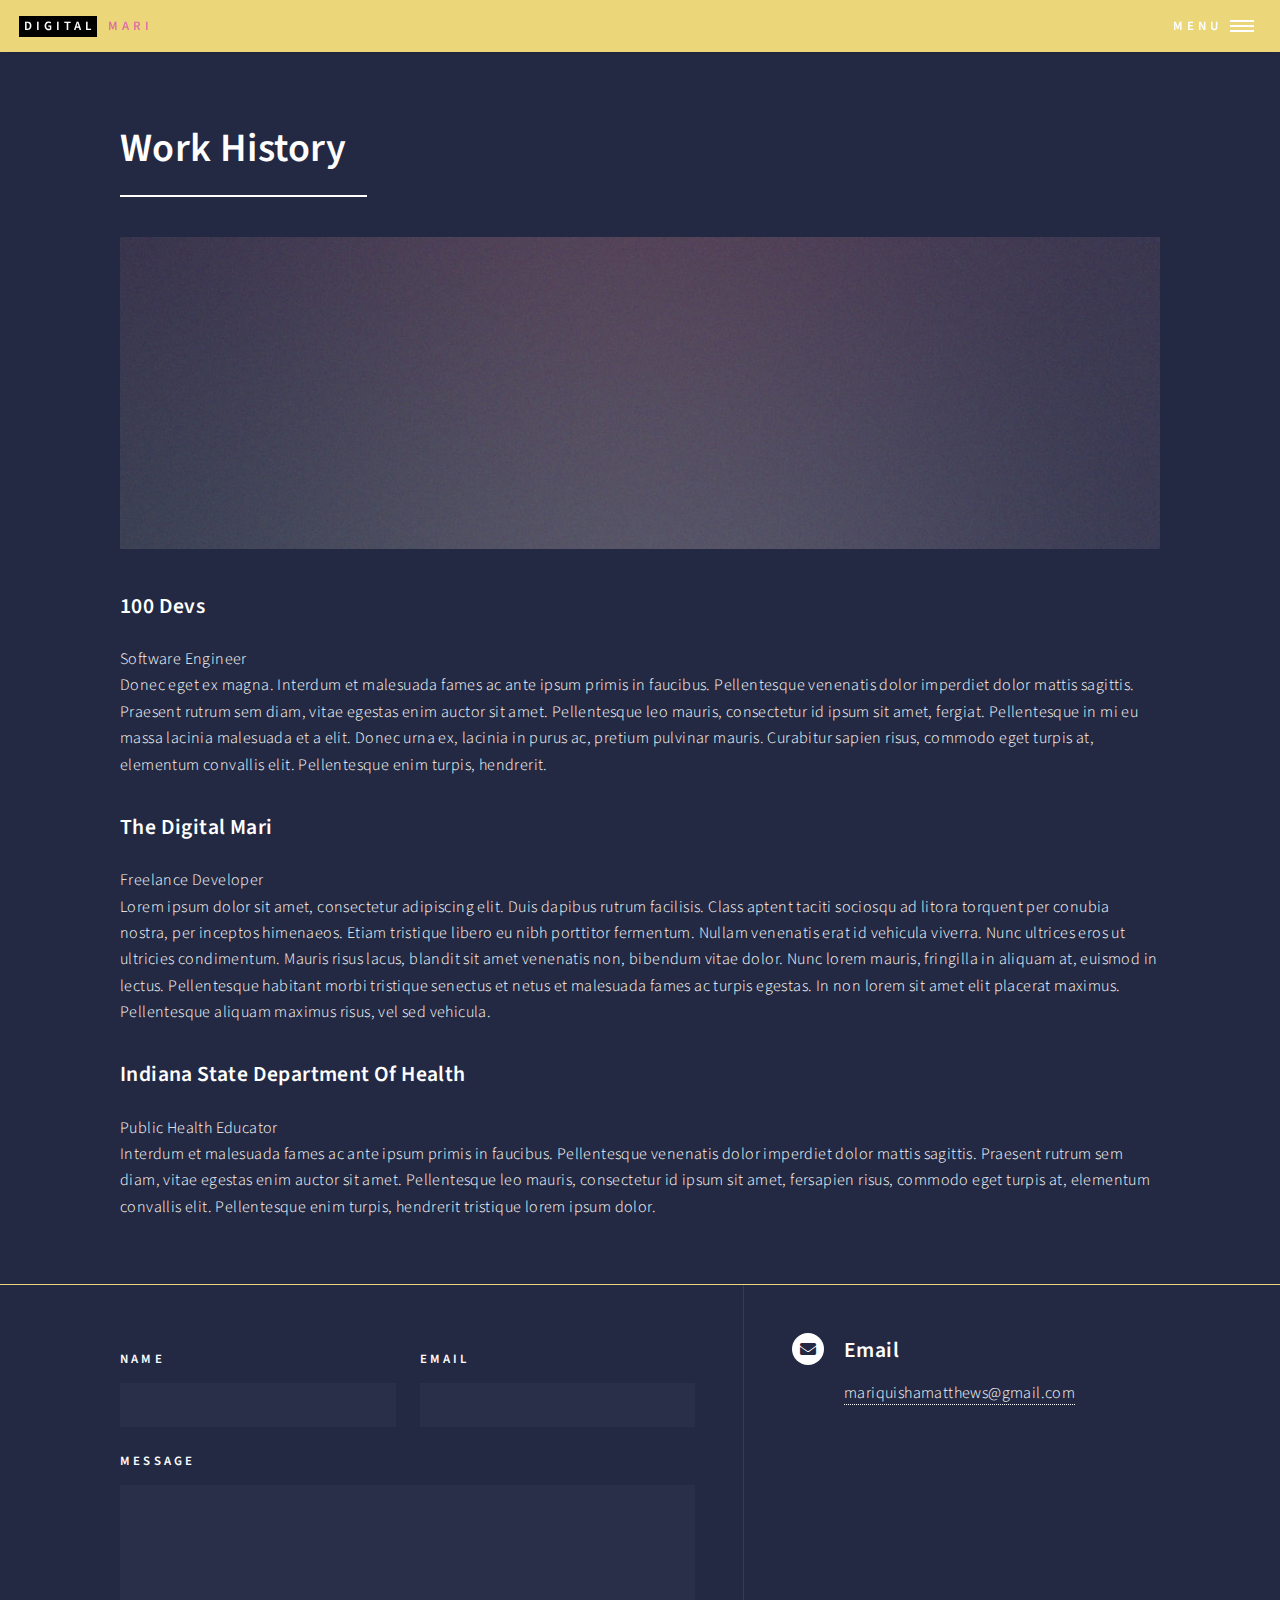
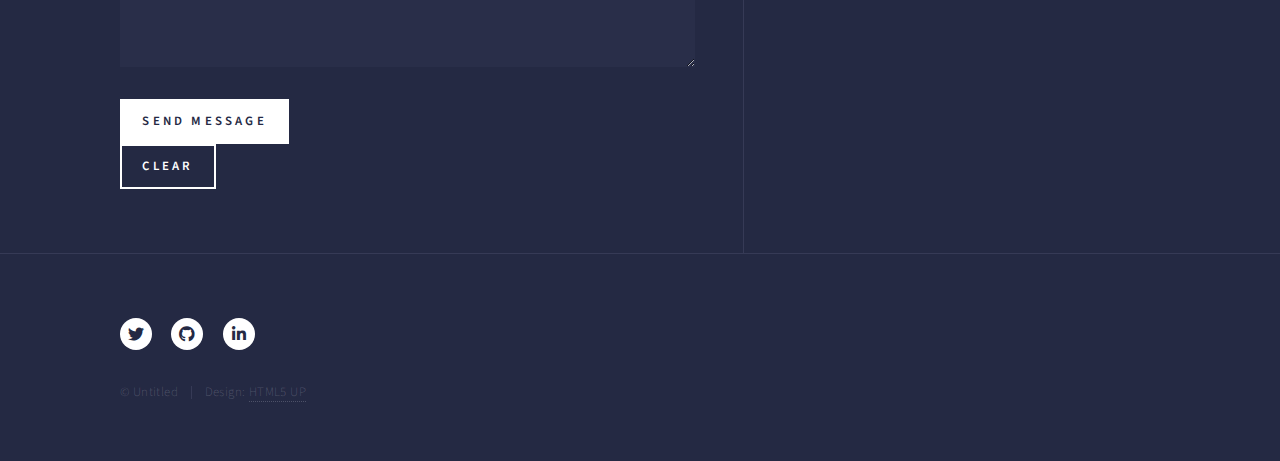
==== generic.html @ dbc8e9da "Initial commit" ====
<!DOCTYPE HTML>
<!--
	Forty by HTML5 UP
	html5up.net | @ajlkn
	Free for personal and commercial use under the CCA 3.0 license (html5up.net/license)
-->
<html>
	<head>
		<title>The Digital Mari</title>
		<meta charset="utf-8" />
		<meta name="viewport" content="width=device-width, initial-scale=1, user-scalable=no" />
		<link rel="stylesheet" href="assets/css/main.css" />
		<noscript><link rel="stylesheet" href="assets/css/noscript.css" /></noscript>
	</head>
	<body class="is-preload">

		<!-- Wrapper -->
			<div id="wrapper">

				<!-- Header -->
					<header id="header">
						<a href="index.html" class="logo"><strong>Digital</strong> <span>Mari</span></a>
						<nav>
							<a href="#menu">Menu</a>
						</nav>
					</header>

				<!-- Menu -->
					<nav id="menu">
						<ul class="links">
							<li><a href="index.html">Home</a></li>
							<li><a href="landing.html">Recent Projects</a></li>
							<li><a href="generic.html">Work History</a></li>
						</ul>
						<ul class="actions stacked">
							<li><a href="#contact" class="button primary fit">Contact Me </a></li>
						</ul>
					</nav>

				<!-- Main -->
					<div id="main" class="alt">

						<!-- One -->
							<section id="one">
								<div class="inner">
									<header class="major">
										<h1>Work History</h1>
									</header>
									<span class="image main"><img src="images/pic11.jpg" alt="" /></span>
									<h3>100 Devs</h3>
									<span>Software Engineer</span>
									<p>Donec eget ex magna. Interdum et malesuada fames ac ante ipsum primis in faucibus. Pellentesque venenatis dolor imperdiet dolor mattis sagittis. Praesent rutrum sem diam, vitae egestas enim auctor sit amet. Pellentesque leo mauris, consectetur id ipsum sit amet, fergiat. Pellentesque in mi eu massa lacinia malesuada et a elit. Donec urna ex, lacinia in purus ac, pretium pulvinar mauris. Curabitur sapien risus, commodo eget turpis at, elementum convallis elit. Pellentesque enim turpis, hendrerit.</p>
									<h3>The Digital Mari</h3>
									<span>Freelance Developer</span>
									<p>Lorem ipsum dolor sit amet, consectetur adipiscing elit. Duis dapibus rutrum facilisis. Class aptent taciti sociosqu ad litora torquent per conubia nostra, per inceptos himenaeos. Etiam tristique libero eu nibh porttitor fermentum. Nullam venenatis erat id vehicula viverra. Nunc ultrices eros ut ultricies condimentum. Mauris risus lacus, blandit sit amet venenatis non, bibendum vitae dolor. Nunc lorem mauris, fringilla in aliquam at, euismod in lectus. Pellentesque habitant morbi tristique senectus et netus et malesuada fames ac turpis egestas. In non lorem sit amet elit placerat maximus. Pellentesque aliquam maximus risus, vel sed vehicula.</p>
									<h3>Indiana State Department Of Health</h3>
									<span>Public Health Educator</span>
									<p>Interdum et malesuada fames ac ante ipsum primis in faucibus. Pellentesque venenatis dolor imperdiet dolor mattis sagittis. Praesent rutrum sem diam, vitae egestas enim auctor sit amet. Pellentesque leo mauris, consectetur id ipsum sit amet, fersapien risus, commodo eget turpis at, elementum convallis elit. Pellentesque enim turpis, hendrerit tristique lorem ipsum dolor.</p>
								</div>
							</section>

					</div>

				<!-- Contact -->
					<section id="contact">
						<div class="inner">
							<section>
								<form method="post" action="#">
									<div class="fields">
										<div class="field half">
											<label for="name">Name</label>
											<input type="text" name="name" id="name" />
										</div>
										<div class="field half">
											<label for="email">Email</label>
											<input type="text" name="email" id="email" />
										</div>
										<div class="field">
											<label for="message">Message</label>
											<textarea name="message" id="message" rows="6"></textarea>
										</div>
									</div>
									<ul class="actions">
										<li><input type="submit" value="Send Message" class="primary" /></li>
										<li><input type="reset" value="Clear" /></li>
									</ul>
								</form>
							</section>
							<section class="split">
								<section>
									<div class="contact-method">
										<span class="icon solid alt fa-envelope"></span>
										<h3>Email</h3>
										<a href="#">mariquishamatthews@gmail.com</a>
									</div>
								</section>
							</section>
						</div>
					</section>

				<!-- Footer -->
					<footer id="footer">
						<div class="inner">
							<ul class="icons">
								<li><a href="#" class="icon brands alt fa-twitter"><span class="label">Twitter</span></a></li>
								<li><a href="#" class="icon brands alt fa-github"><span class="label">GitHub</span></a></li>
								<li><a href="#" class="icon brands alt fa-linkedin-in"><span class="label">LinkedIn</span></a></li>
							</ul>
							<ul class="copyright">
								<li>&copy; Untitled</li><li>Design: <a href="https://html5up.net">HTML5 UP</a></li>
							</ul>
						</div>
					</footer>

			</div>

		<!-- Scripts -->
			<script src="assets/js/jquery.min.js"></script>
			<script src="assets/js/jquery.scrolly.min.js"></script>
			<script src="assets/js/jquery.scrollex.min.js"></script>
			<script src="assets/js/browser.min.js"></script>
			<script src="assets/js/breakpoints.min.js"></script>
			<script src="assets/js/util.js"></script>
			<script src="assets/js/main.js"></script>

	</body>
</html>
---- assets/css/main.css ----
@import url(fontawesome-all.min.css);
@import url("https://fonts.googleapis.com/css?family=Source+Sans+Pro:300,300italic,600,600italic");

/*
	Forty by HTML5 UP
	html5up.net | @ajlkn
	Free for personal and commercial use under the CCA 3.0 license (html5up.net/license)
*/

html, body, div, span, applet, object,
iframe, h1, h2, h3, h4, h5, h6, p, blockquote,
pre, a, abbr, acronym, address, big, cite,
code, del, dfn, em, img, ins, kbd, q, s, samp,
small, strike, strong, sub, sup, tt, var, b,
u, i, center, dl, dt, dd, ol, ul, li, fieldset,
form, label, legend, table, caption, tbody,
tfoot, thead, tr, th, td, article, aside,
canvas, details, embed, figure, figcaption,
footer, header, hgroup, menu, nav, output, ruby,
section, summary, time, mark, audio, video {
	margin: 0;
	padding: 0;
	border: 0;
	font-size: 100%;
	font: inherit;
	vertical-align: baseline;}

article, aside, details, figcaption, figure,
footer, header, hgroup, menu, nav, section {
	display: block;}

body {
	line-height: 1;
}

ol, ul, li {
	list-style: none;
}

blockquote, q {
	quotes: none;
}

	blockquote:before, blockquote:after, q:before, q:after {
		content: '';
		content: none;
	}

table {
	border-collapse: collapse;
	border-spacing: 0;
}

body {
	-webkit-text-size-adjust: none;
}

mark {
	background-color: transparent;
	color: inherit;
}

input::-moz-focus-inner {
	border: 0;
	padding: 0;
}

input, select, textarea {
	-moz-appearance: none;
	-webkit-appearance: none;
	-ms-appearance: none;
	appearance: none;
}

/* Basic */

	@-ms-viewport {
		width: device-width;
	}

	body {
		-ms-overflow-style: scrollbar;
	}

	@media screen and (max-width: 480px) {

		html, body {
			min-width: 320px;
		}

	}

	html {
		box-sizing: border-box;
	}

	*, *:before, *:after {
		box-sizing: inherit;
	}

	body {
		background: #242943;
	}

		body.is-preload *, body.is-preload *:before, body.is-preload *:after {
			-moz-animation: none !important;
			-webkit-animation: none !important;
			-ms-animation: none !important;
			animation: none !important;
			-moz-transition: none !important;
			-webkit-transition: none !important;
			-ms-transition: none !important;
			transition: none !important;
		}

/* Type */

	body, input, select, textarea {
		color: #ffffff;
		font-family: "Source Sans Pro", Helvetica, sans-serif;
		font-size: 17pt;
		font-weight: 300;
		letter-spacing: 0.025em;
		line-height: 1.65;
	}

		@media screen and (max-width: 1680px) {

			body, input, select, textarea {
				font-size: 14pt;
			}

		}

		@media screen and (max-width: 1280px) {

			body, input, select, textarea {
				font-size: 12pt;
			}

		}

		@media screen and (max-width: 360px) {

			body, input, select, textarea {
				font-size: 11pt;
			}

		}

	a {
		-moz-transition: color 0.2s ease-in-out, border-bottom-color 0.2s ease-in-out;
		-webkit-transition: color 0.2s ease-in-out, border-bottom-color 0.2s ease-in-out;
		-ms-transition: color 0.2s ease-in-out, border-bottom-color 0.2s ease-in-out;
		transition: color 0.2s ease-in-out, border-bottom-color 0.2s ease-in-out;
		border-bottom: dotted 1px;
		color: inherit;
		text-decoration: none;
	}

		a:hover {
			border-bottom-color: transparent;
			color: #df6fa3 !important;
		}

		a:active {
			color: #53e3fb !important;
		}

	strong, b {
		color: #ffffff;
		font-weight: 600;
	}

	em, i {
		font-style: italic;
	}

	p {
		margin: 0 0 2em 0;
	}

	h1, h2, h3, h4, h5, h6 {
		color: #ffffff;
		font-weight: 600;
		line-height: 1.65;
		margin: 0 0 1em 0;
	}

		h1 a, h2 a, h3 a, h4 a, h5 a, h6 a {
			color: inherit;
			border-bottom: 0;
		}

	h1 {
		font-size: 2.5em;
	}

	h2 {
		font-size: 1.75em;
	}

	h3 {
		font-size: 1.35em;
	}

	h4 {
		font-size: 1.1em;
	}

	h5 {
		font-size: 0.9em;
	}

	h6 {
		font-size: 0.7em;
	}

	@media screen and (max-width: 736px) {

		h1 {
			font-size: 2em;
		}

		h2 {
			font-size: 1.5em;
		}

		h3 {
			font-size: 1.25em;
		}

	}

	sub {
		font-size: 0.8em;
		position: relative;
		top: 0.5em;
	}

	sup {
		font-size: 0.8em;
		position: relative;
		top: -0.5em;
	}

	blockquote {
		border-left: solid 4px rgba(212, 212, 255, 0.1);
		font-style: italic;
		margin: 0 0 2em 0;
		padding: 0.5em 0 0.5em 2em;
	}

	code {
		background: rgba(212, 212, 255, 0.035);
		font-family: "Courier New", monospace;
		font-size: 0.9em;
		margin: 0 0.25em;
		padding: 0.25em 0.65em;
	}

	pre {
		-webkit-overflow-scrolling: touch;
		font-family: "Courier New", monospace;
		font-size: 0.9em;
		margin: 0 0 2em 0;
	}

		pre code {
			display: block;
			line-height: 1.75;
			padding: 1em 1.5em;
			overflow-x: auto;
		}

	hr {
		border: 0;
		border-bottom: solid 1px rgba(212, 212, 255, 0.1);
		margin: 2em 0;
	}

		hr.major {
			margin: 3em 0;
		}

	.align-left {
		text-align: left;
	}

	.align-center {
		text-align: center;
	}

	.align-right {
		text-align: right;
	}

/* Row */

	.row {
		display: flex;
		flex-wrap: wrap;
		box-sizing: border-box;
		align-items: stretch;
	}

		.row > * {
			box-sizing: border-box;
		}

		.row.gtr-uniform > * > :last-child {
			margin-bottom: 0;
		}

		.row.aln-left {
			justify-content: flex-start;
		}

		.row.aln-center {
			justify-content: center;
		}

		.row.aln-right {
			justify-content: flex-end;
		}

		.row.aln-top {
			align-items: flex-start;
		}

		.row.aln-middle {
			align-items: center;
		}

		.row.aln-bottom {
			align-items: flex-end;
		}

		.row > .imp {
			order: -1;
		}

		.row > .col-1 {
			width: 8.33333%;
		}

		.row > .off-1 {
			margin-left: 8.33333%;
		}

		.row > .col-2 {
			width: 16.66667%;
		}

		.row > .off-2 {
			margin-left: 16.66667%;
		}

		.row > .col-3 {
			width: 25%;
		}

		.row > .off-3 {
			margin-left: 25%;
		}

		.row > .col-4 {
			width: 33.33333%;
		}

		.row > .off-4 {
			margin-left: 33.33333%;
		}

		.row > .col-5 {
			width: 41.66667%;
		}

		.row > .off-5 {
			margin-left: 41.66667%;
		}

		.row > .col-6 {
			width: 50%;
		}

		.row > .off-6 {
			margin-left: 50%;
		}

		.row > .col-7 {
			width: 58.33333%;
		}

		.row > .off-7 {
			margin-left: 58.33333%;
		}

		.row > .col-8 {
			width: 66.66667%;
		}

		.row > .off-8 {
			margin-left: 66.66667%;
		}

		.row > .col-9 {
			width: 75%;
		}

		.row > .off-9 {
			margin-left: 75%;
		}

		.row > .col-10 {
			width: 83.33333%;
		}

		.row > .off-10 {
			margin-left: 83.33333%;
		}

		.row > .col-11 {
			width: 91.66667%;
		}

		.row > .off-11 {
			margin-left: 91.66667%;
		}

		.row > .col-12 {
			width: 100%;
		}

		.row > .off-12 {
			margin-left: 100%;
		}

		.row.gtr-0 {
			margin-top: 0;
			margin-left: 0em;
		}

			.row.gtr-0 > * {
				padding: 0 0 0 0em;
			}

			.row.gtr-0.gtr-uniform {
				margin-top: 0em;
			}

				.row.gtr-0.gtr-uniform > * {
					padding-top: 0em;
				}

		.row.gtr-25 {
			margin-top: 0;
			margin-left: -0.5em;
		}

			.row.gtr-25 > * {
				padding: 0 0 0 0.5em;
			}

			.row.gtr-25.gtr-uniform {
				margin-top: -0.5em;
			}

				.row.gtr-25.gtr-uniform > * {
					padding-top: 0.5em;
				}

		.row.gtr-50 {
			margin-top: 0;
			margin-left: -1em;
		}

			.row.gtr-50 > * {
				padding: 0 0 0 1em;
			}

			.row.gtr-50.gtr-uniform {
				margin-top: -1em;
			}

				.row.gtr-50.gtr-uniform > * {
					padding-top: 1em;
				}

		.row {
			margin-top: 0;
			margin-left: -2em;
		}

			.row > * {
				padding: 0 0 0 2em;
			}

			.row.gtr-uniform {
				margin-top: -2em;
			}

				.row.gtr-uniform > * {
					padding-top: 2em;
				}

		.row.gtr-150 {
			margin-top: 0;
			margin-left: -3em;
		}

			.row.gtr-150 > * {
				padding: 0 0 0 3em;
			}

			.row.gtr-150.gtr-uniform {
				margin-top: -3em;
			}

				.row.gtr-150.gtr-uniform > * {
					padding-top: 3em;
				}

		.row.gtr-200 {
			margin-top: 0;
			margin-left: -4em;
		}

			.row.gtr-200 > * {
				padding: 0 0 0 4em;
			}

			.row.gtr-200.gtr-uniform {
				margin-top: -4em;
			}

				.row.gtr-200.gtr-uniform > * {
					padding-top: 4em;
				}

		@media screen and (max-width: 1680px) {

			.row {
				display: flex;
				flex-wrap: wrap;
				box-sizing: border-box;
				align-items: stretch;
			}

				.row > * {
					box-sizing: border-box;
				}

				.row.gtr-uniform > * > :last-child {
					margin-bottom: 0;
				}

				.row.aln-left {
					justify-content: flex-start;
				}

				.row.aln-center {
					justify-content: center;
				}

				.row.aln-right {
					justify-content: flex-end;
				}

				.row.aln-top {
					align-items: flex-start;
				}

				.row.aln-middle {
					align-items: center;
				}

				.row.aln-bottom {
					align-items: flex-end;
				}

				.row > .imp-xlarge {
					order: -1;
				}

				.row > .col-1-xlarge {
					width: 8.33333%;
				}

				.row > .off-1-xlarge {
					margin-left: 8.33333%;
				}

				.row > .col-2-xlarge {
					width: 16.66667%;
				}

				.row > .off-2-xlarge {
					margin-left: 16.66667%;
				}

				.row > .col-3-xlarge {
					width: 25%;
				}

				.row > .off-3-xlarge {
					margin-left: 25%;
				}

				.row > .col-4-xlarge {
					width: 33.33333%;
				}

				.row > .off-4-xlarge {
					margin-left: 33.33333%;
				}

				.row > .col-5-xlarge {
					width: 41.66667%;
				}

				.row > .off-5-xlarge {
					margin-left: 41.66667%;
				}

				.row > .col-6-xlarge {
					width: 50%;
				}

				.row > .off-6-xlarge {
					margin-left: 50%;
				}

				.row > .col-7-xlarge {
					width: 58.33333%;
				}

				.row > .off-7-xlarge {
					margin-left: 58.33333%;
				}

				.row > .col-8-xlarge {
					width: 66.66667%;
				}

				.row > .off-8-xlarge {
					margin-left: 66.66667%;
				}

				.row > .col-9-xlarge {
					width: 75%;
				}

				.row > .off-9-xlarge {
					margin-left: 75%;
				}

				.row > .col-10-xlarge {
					width: 83.33333%;
				}

				.row > .off-10-xlarge {
					margin-left: 83.33333%;
				}

				.row > .col-11-xlarge {
					width: 91.66667%;
				}

				.row > .off-11-xlarge {
					margin-left: 91.66667%;
				}

				.row > .col-12-xlarge {
					width: 100%;
				}

				.row > .off-12-xlarge {
					margin-left: 100%;
				}

				.row.gtr-0 {
					margin-top: 0;
					margin-left: 0em;
				}

					.row.gtr-0 > * {
						padding: 0 0 0 0em;
					}

					.row.gtr-0.gtr-uniform {
						margin-top: 0em;
					}

						.row.gtr-0.gtr-uniform > * {
							padding-top: 0em;
						}

				.row.gtr-25 {
					margin-top: 0;
					margin-left: -0.5em;
				}

					.row.gtr-25 > * {
						padding: 0 0 0 0.5em;
					}

					.row.gtr-25.gtr-uniform {
						margin-top: -0.5em;
					}

						.row.gtr-25.gtr-uniform > * {
							padding-top: 0.5em;
						}

				.row.gtr-50 {
					margin-top: 0;
					margin-left: -1em;
				}

					.row.gtr-50 > * {
						padding: 0 0 0 1em;
					}

					.row.gtr-50.gtr-uniform {
						margin-top: -1em;
					}

						.row.gtr-50.gtr-uniform > * {
							padding-top: 1em;
						}

				.row {
					margin-top: 0;
					margin-left: -2em;
				}

					.row > * {
						padding: 0 0 0 2em;
					}

					.row.gtr-uniform {
						margin-top: -2em;
					}

						.row.gtr-uniform > * {
							padding-top: 2em;
						}

				.row.gtr-150 {
					margin-top: 0;
					margin-left: -3em;
				}

					.row.gtr-150 > * {
						padding: 0 0 0 3em;
					}

					.row.gtr-150.gtr-uniform {
						margin-top: -3em;
					}

						.row.gtr-150.gtr-uniform > * {
							padding-top: 3em;
						}

				.row.gtr-200 {
					margin-top: 0;
					margin-left: -4em;
				}

					.row.gtr-200 > * {
						padding: 0 0 0 4em;
					}

					.row.gtr-200.gtr-uniform {
						margin-top: -4em;
					}

						.row.gtr-200.gtr-uniform > * {
							padding-top: 4em;
						}

		}

		@media screen and (max-width: 1280px) {

			.row {
				display: flex;
				flex-wrap: wrap;
				box-sizing: border-box;
				align-items: stretch;
			}

				.row > * {
					box-sizing: border-box;
				}

				.row.gtr-uniform > * > :last-child {
					margin-bottom: 0;
				}

				.row.aln-left {
					justify-content: flex-start;
				}

				.row.aln-center {
					justify-content: center;
				}

				.row.aln-right {
					justify-content: flex-end;
				}

				.row.aln-top {
					align-items: flex-start;
				}

				.row.aln-middle {
					align-items: center;
				}

				.row.aln-bottom {
					align-items: flex-end;
				}

				.row > .imp-large {
					order: -1;
				}

				.row > .col-1-large {
					width: 8.33333%;
				}

				.row > .off-1-large {
					margin-left: 8.33333%;
				}

				.row > .col-2-large {
					width: 16.66667%;
				}

				.row > .off-2-large {
					margin-left: 16.66667%;
				}

				.row > .col-3-large {
					width: 25%;
				}

				.row > .off-3-large {
					margin-left: 25%;
				}

				.row > .col-4-large {
					width: 33.33333%;
				}

				.row > .off-4-large {
					margin-left: 33.33333%;
				}

				.row > .col-5-large {
					width: 41.66667%;
				}

				.row > .off-5-large {
					margin-left: 41.66667%;
				}

				.row > .col-6-large {
					width: 50%;
				}

				.row > .off-6-large {
					margin-left: 50%;
				}

				.row > .col-7-large {
					width: 58.33333%;
				}

				.row > .off-7-large {
					margin-left: 58.33333%;
				}

				.row > .col-8-large {
					width: 66.66667%;
				}

				.row > .off-8-large {
					margin-left: 66.66667%;
				}

				.row > .col-9-large {
					width: 75%;
				}

				.row > .off-9-large {
					margin-left: 75%;
				}

				.row > .col-10-large {
					width: 83.33333%;
				}

				.row > .off-10-large {
					margin-left: 83.33333%;
				}

				.row > .col-11-large {
					width: 91.66667%;
				}

				.row > .off-11-large {
					margin-left: 91.66667%;
				}

				.row > .col-12-large {
					width: 100%;
				}

				.row > .off-12-large {
					margin-left: 100%;
				}

				.row.gtr-0 {
					margin-top: 0;
					margin-left: 0em;
				}

					.row.gtr-0 > * {
						padding: 0 0 0 0em;
					}

					.row.gtr-0.gtr-uniform {
						margin-top: 0em;
					}

						.row.gtr-0.gtr-uniform > * {
							padding-top: 0em;
						}

				.row.gtr-25 {
					margin-top: 0;
					margin-left: -0.375em;
				}

					.row.gtr-25 > * {
						padding: 0 0 0 0.375em;
					}

					.row.gtr-25.gtr-uniform {
						margin-top: -0.375em;
					}

						.row.gtr-25.gtr-uniform > * {
							padding-top: 0.375em;
						}

				.row.gtr-50 {
					margin-top: 0;
					margin-left: -0.75em;
				}

					.row.gtr-50 > * {
						padding: 0 0 0 0.75em;
					}

					.row.gtr-50.gtr-uniform {
						margin-top: -0.75em;
					}

						.row.gtr-50.gtr-uniform > * {
							padding-top: 0.75em;
						}

				.row {
					margin-top: 0;
					margin-left: -1.5em;
				}

					.row > * {
						padding: 0 0 0 1.5em;
					}

					.row.gtr-uniform {
						margin-top: -1.5em;
					}

						.row.gtr-uniform > * {
							padding-top: 1.5em;
						}

				.row.gtr-150 {
					margin-top: 0;
					margin-left: -2.25em;
				}

					.row.gtr-150 > * {
						padding: 0 0 0 2.25em;
					}

					.row.gtr-150.gtr-uniform {
						margin-top: -2.25em;
					}

						.row.gtr-150.gtr-uniform > * {
							padding-top: 2.25em;
						}

				.row.gtr-200 {
					margin-top: 0;
					margin-left: -3em;
				}

					.row.gtr-200 > * {
						padding: 0 0 0 3em;
					}

					.row.gtr-200.gtr-uniform {
						margin-top: -3em;
					}

						.row.gtr-200.gtr-uniform > * {
							padding-top: 3em;
						}

		}

		@media screen and (max-width: 980px) {

			.row {
				display: flex;
				flex-wrap: wrap;
				box-sizing: border-box;
				align-items: stretch;
			}

				.row > * {
					box-sizing: border-box;
				}

				.row.gtr-uniform > * > :last-child {
					margin-bottom: 0;
				}

				.row.aln-left {
					justify-content: flex-start;
				}

				.row.aln-center {
					justify-content: center;
				}

				.row.aln-right {
					justify-content: flex-end;
				}

				.row.aln-top {
					align-items: flex-start;
				}

				.row.aln-middle {
					align-items: center;
				}

				.row.aln-bottom {
					align-items: flex-end;
				}

				.row > .imp-medium {
					order: -1;
				}

				.row > .col-1-medium {
					width: 8.33333%;
				}

				.row > .off-1-medium {
					margin-left: 8.33333%;
				}

				.row > .col-2-medium {
					width: 16.66667%;
				}

				.row > .off-2-medium {
					margin-left: 16.66667%;
				}

				.row > .col-3-medium {
					width: 25%;
				}

				.row > .off-3-medium {
					margin-left: 25%;
				}

				.row > .col-4-medium {
					width: 33.33333%;
				}

				.row > .off-4-medium {
					margin-left: 33.33333%;
				}

				.row > .col-5-medium {
					width: 41.66667%;
				}

				.row > .off-5-medium {
					margin-left: 41.66667%;
				}

				.row > .col-6-medium {
					width: 50%;
				}

				.row > .off-6-medium {
					margin-left: 50%;
				}

				.row > .col-7-medium {
					width: 58.33333%;
				}

				.row > .off-7-medium {
					margin-left: 58.33333%;
				}

				.row > .col-8-medium {
					width: 66.66667%;
				}

				.row > .off-8-medium {
					margin-left: 66.66667%;
				}

				.row > .col-9-medium {
					width: 75%;
				}

				.row > .off-9-medium {
					margin-left: 75%;
				}

				.row > .col-10-medium {
					width: 83.33333%;
				}

				.row > .off-10-medium {
					margin-left: 83.33333%;
				}

				.row > .col-11-medium {
					width: 91.66667%;
				}

				.row > .off-11-medium {
					margin-left: 91.66667%;
				}

				.row > .col-12-medium {
					width: 100%;
				}

				.row > .off-12-medium {
					margin-left: 100%;
				}

				.row.gtr-0 {
					margin-top: 0;
					margin-left: 0em;
				}

					.row.gtr-0 > * {
						padding: 0 0 0 0em;
					}

					.row.gtr-0.gtr-uniform {
						margin-top: 0em;
					}

						.row.gtr-0.gtr-uniform > * {
							padding-top: 0em;
						}

				.row.gtr-25 {
					margin-top: 0;
					margin-left: -0.375em;
				}

					.row.gtr-25 > * {
						padding: 0 0 0 0.375em;
					}

					.row.gtr-25.gtr-uniform {
						margin-top: -0.375em;
					}

						.row.gtr-25.gtr-uniform > * {
							padding-top: 0.375em;
						}

				.row.gtr-50 {
					margin-top: 0;
					margin-left: -0.75em;
				}

					.row.gtr-50 > * {
						padding: 0 0 0 0.75em;
					}

					.row.gtr-50.gtr-uniform {
						margin-top: -0.75em;
					}

						.row.gtr-50.gtr-uniform > * {
							padding-top: 0.75em;
						}

				.row {
					margin-top: 0;
					margin-left: -1.5em;
				}

					.row > * {
						padding: 0 0 0 1.5em;
					}

					.row.gtr-uniform {
						margin-top: -1.5em;
					}

						.row.gtr-uniform > * {
							padding-top: 1.5em;
						}

				.row.gtr-150 {
					margin-top: 0;
					margin-left: -2.25em;
				}

					.row.gtr-150 > * {
						padding: 0 0 0 2.25em;
					}

					.row.gtr-150.gtr-uniform {
						margin-top: -2.25em;
					}

						.row.gtr-150.gtr-uniform > * {
							padding-top: 2.25em;
						}

				.row.gtr-200 {
					margin-top: 0;
					margin-left: -3em;
				}

					.row.gtr-200 > * {
						padding: 0 0 0 3em;
					}

					.row.gtr-200.gtr-uniform {
						margin-top: -3em;
					}

						.row.gtr-200.gtr-uniform > * {
							padding-top: 3em;
						}

		}

		@media screen and (max-width: 736px) {

			.row {
				display: flex;
				flex-wrap: wrap;
				box-sizing: border-box;
				align-items: stretch;
			}

				.row > * {
					box-sizing: border-box;
				}

				.row.gtr-uniform > * > :last-child {
					margin-bottom: 0;
				}

				.row.aln-left {
					justify-content: flex-start;
				}

				.row.aln-center {
					justify-content: center;
				}

				.row.aln-right {
					justify-content: flex-end;
				}

				.row.aln-top {
					align-items: flex-start;
				}

				.row.aln-middle {
					align-items: center;
				}

				.row.aln-bottom {
					align-items: flex-end;
				}

				.row > .imp-small {
					order: -1;
				}

				.row > .col-1-small {
					width: 8.33333%;
				}

				.row > .off-1-small {
					margin-left: 8.33333%;
				}

				.row > .col-2-small {
					width: 16.66667%;
				}

				.row > .off-2-small {
					margin-left: 16.66667%;
				}

				.row > .col-3-small {
					width: 25%;
				}

				.row > .off-3-small {
					margin-left: 25%;
				}

				.row > .col-4-small {
					width: 33.33333%;
				}

				.row > .off-4-small {
					margin-left: 33.33333%;
				}

				.row > .col-5-small {
					width: 41.66667%;
				}

				.row > .off-5-small {
					margin-left: 41.66667%;
				}

				.row > .col-6-small {
					width: 50%;
				}

				.row > .off-6-small {
					margin-left: 50%;
				}

				.row > .col-7-small {
					width: 58.33333%;
				}

				.row > .off-7-small {
					margin-left: 58.33333%;
				}

				.row > .col-8-small {
					width: 66.66667%;
				}

				.row > .off-8-small {
					margin-left: 66.66667%;
				}

				.row > .col-9-small {
					width: 75%;
				}

				.row > .off-9-small {
					margin-left: 75%;
				}

				.row > .col-10-small {
					width: 83.33333%;
				}

				.row > .off-10-small {
					margin-left: 83.33333%;
				}

				.row > .col-11-small {
					width: 91.66667%;
				}

				.row > .off-11-small {
					margin-left: 91.66667%;
				}

				.row > .col-12-small {
					width: 100%;
				}

				.row > .off-12-small {
					margin-left: 100%;
				}

				.row.gtr-0 {
					margin-top: 0;
					margin-left: 0em;
				}

					.row.gtr-0 > * {
						padding: 0 0 0 0em;
					}

					.row.gtr-0.gtr-uniform {
						margin-top: 0em;
					}

						.row.gtr-0.gtr-uniform > * {
							padding-top: 0em;
						}

				.row.gtr-25 {
					margin-top: 0;
					margin-left: -0.3125em;
				}

					.row.gtr-25 > * {
						padding: 0 0 0 0.3125em;
					}

					.row.gtr-25.gtr-uniform {
						margin-top: -0.3125em;
					}

						.row.gtr-25.gtr-uniform > * {
							padding-top: 0.3125em;
						}

				.row.gtr-50 {
					margin-top: 0;
					margin-left: -0.625em;
				}

					.row.gtr-50 > * {
						padding: 0 0 0 0.625em;
					}

					.row.gtr-50.gtr-uniform {
						margin-top: -0.625em;
					}

						.row.gtr-50.gtr-uniform > * {
							padding-top: 0.625em;
						}

				.row {
					margin-top: 0;
					margin-left: -1.25em;
				}

					.row > * {
						padding: 0 0 0 1.25em;
					}

					.row.gtr-uniform {
						margin-top: -1.25em;
					}

						.row.gtr-uniform > * {
							padding-top: 1.25em;
						}

				.row.gtr-150 {
					margin-top: 0;
					margin-left: -1.875em;
				}

					.row.gtr-150 > * {
						padding: 0 0 0 1.875em;
					}

					.row.gtr-150.gtr-uniform {
						margin-top: -1.875em;
					}

						.row.gtr-150.gtr-uniform > * {
							padding-top: 1.875em;
						}

				.row.gtr-200 {
					margin-top: 0;
					margin-left: -2.5em;
				}

					.row.gtr-200 > * {
						padding: 0 0 0 2.5em;
					}

					.row.gtr-200.gtr-uniform {
						margin-top: -2.5em;
					}

						.row.gtr-200.gtr-uniform > * {
							padding-top: 2.5em;
						}

		}

		@media screen and (max-width: 480px) {

			.row {
				display: flex;
				flex-wrap: wrap;
				box-sizing: border-box;
				align-items: stretch;
			}

				.row > * {
					box-sizing: border-box;
				}

				.row.gtr-uniform > * > :last-child {
					margin-bottom: 0;
				}

				.row.aln-left {
					justify-content: flex-start;
				}

				.row.aln-center {
					justify-content: center;
				}

				.row.aln-right {
					justify-content: flex-end;
				}

				.row.aln-top {
					align-items: flex-start;
				}

				.row.aln-middle {
					align-items: center;
				}

				.row.aln-bottom {
					align-items: flex-end;
				}

				.row > .imp-xsmall {
					order: -1;
				}

				.row > .col-1-xsmall {
					width: 8.33333%;
				}

				.row > .off-1-xsmall {
					margin-left: 8.33333%;
				}

				.row > .col-2-xsmall {
					width: 16.66667%;
				}

				.row > .off-2-xsmall {
					margin-left: 16.66667%;
				}

				.row > .col-3-xsmall {
					width: 25%;
				}

				.row > .off-3-xsmall {
					margin-left: 25%;
				}

				.row > .col-4-xsmall {
					width: 33.33333%;
				}

				.row > .off-4-xsmall {
					margin-left: 33.33333%;
				}

				.row > .col-5-xsmall {
					width: 41.66667%;
				}

				.row > .off-5-xsmall {
					margin-left: 41.66667%;
				}

				.row > .col-6-xsmall {
					width: 50%;
				}

				.row > .off-6-xsmall {
					margin-left: 50%;
				}

				.row > .col-7-xsmall {
					width: 58.33333%;
				}

				.row > .off-7-xsmall {
					margin-left: 58.33333%;
				}

				.row > .col-8-xsmall {
					width: 66.66667%;
				}

				.row > .off-8-xsmall {
					margin-left: 66.66667%;
				}

				.row > .col-9-xsmall {
					width: 75%;
				}

				.row > .off-9-xsmall {
					margin-left: 75%;
				}

				.row > .col-10-xsmall {
					width: 83.33333%;
				}

				.row > .off-10-xsmall {
					margin-left: 83.33333%;
				}

				.row > .col-11-xsmall {
					width: 91.66667%;
				}

				.row > .off-11-xsmall {
					margin-left: 91.66667%;
				}

				.row > .col-12-xsmall {
					width: 100%;
				}

				.row > .off-12-xsmall {
					margin-left: 100%;
				}

				.row.gtr-0 {
					margin-top: 0;
					margin-left: 0em;
				}

					.row.gtr-0 > * {
						padding: 0 0 0 0em;
					}

					.row.gtr-0.gtr-uniform {
						margin-top: 0em;
					}

						.row.gtr-0.gtr-uniform > * {
							padding-top: 0em;
						}

				.row.gtr-25 {
					margin-top: 0;
					margin-left: -0.3125em;
				}

					.row.gtr-25 > * {
						padding: 0 0 0 0.3125em;
					}

					.row.gtr-25.gtr-uniform {
						margin-top: -0.3125em;
					}

						.row.gtr-25.gtr-uniform > * {
							padding-top: 0.3125em;
						}

				.row.gtr-50 {
					margin-top: 0;
					margin-left: -0.625em;
				}

					.row.gtr-50 > * {
						padding: 0 0 0 0.625em;
					}

					.row.gtr-50.gtr-uniform {
						margin-top: -0.625em;
					}

						.row.gtr-50.gtr-uniform > * {
							padding-top: 0.625em;
						}

				.row {
					margin-top: 0;
					margin-left: -1.25em;
				}

					.row > * {
						padding: 0 0 0 1.25em;
					}

					.row.gtr-uniform {
						margin-top: -1.25em;
					}

						.row.gtr-uniform > * {
							padding-top: 1.25em;
						}

				.row.gtr-150 {
					margin-top: 0;
					margin-left: -1.875em;
				}

					.row.gtr-150 > * {
						padding: 0 0 0 1.875em;
					}

					.row.gtr-150.gtr-uniform {
						margin-top: -1.875em;
					}

						.row.gtr-150.gtr-uniform > * {
							padding-top: 1.875em;
						}

				.row.gtr-200 {
					margin-top: 0;
					margin-left: -2.5em;
				}

					.row.gtr-200 > * {
						padding: 0 0 0 2.5em;
					}

					.row.gtr-200.gtr-uniform {
						margin-top: -2.5em;
					}

						.row.gtr-200.gtr-uniform > * {
							padding-top: 2.5em;
						}

		}

/* Section/Article */

	section.special, article.special {
		text-align: center;
	}

	header.major {
		width: -moz-max-content;
		width: -webkit-max-content;
		width: -ms-max-content;
		width: max-content;
		margin-bottom: 2em;
	}

		header.major > :first-child {
			margin-bottom: 0;
			width: calc(100% + 0.5em);
		}

			header.major > :first-child:after {
				content: '';
				background-color: #ffffff;
				display: block;
				height: 2px;
				margin: 0.325em 0 0.5em 0;
				width: 100%;
			}

		header.major > p {
			font-size: 0.7em;
			font-weight: 600;
			letter-spacing: 0.25em;
			margin-bottom: 0;
			text-transform: uppercase;
		}

		body.is-ie header.major > :first-child:after {
			max-width: 9em;
		}

		body.is-ie header.major > h1:after {
			max-width: 100% !important;
		}

	@media screen and (max-width: 736px) {

		header.major > p br {
			display: none;
		}

	}

/* Form */

	form {
		margin: 0 0 2em 0;
	}

		form > :last-child {
			margin-bottom: 0;
		}

		form > .fields {
			display: -moz-flex;
			display: -webkit-flex;
			display: -ms-flex;
			display: flex;
			-moz-flex-wrap: wrap;
			-webkit-flex-wrap: wrap;
			-ms-flex-wrap: wrap;
			flex-wrap: wrap;
			width: calc(100% + 3em);
			margin: -1.5em 0 2em -1.5em;
		}

			form > .fields > .field {
				-moz-flex-grow: 0;
				-webkit-flex-grow: 0;
				-ms-flex-grow: 0;
				flex-grow: 0;
				-moz-flex-shrink: 0;
				-webkit-flex-shrink: 0;
				-ms-flex-shrink: 0;
				flex-shrink: 0;
				padding: 1.5em 0 0 1.5em;
				width: calc(100% - 1.5em);
			}

				form > .fields > .field.half {
					width: calc(50% - 0.75em);
				}

				form > .fields > .field.third {
					width: calc(100%/3 - 0.5em);
				}

				form > .fields > .field.quarter {
					width: calc(25% - 0.375em);
				}

		@media screen and (max-width: 480px) {

			form > .fields {
				width: calc(100% + 3em);
				margin: -1.5em 0 2em -1.5em;
			}

				form > .fields > .field {
					padding: 1.5em 0 0 1.5em;
					width: calc(100% - 1.5em);
				}

					form > .fields > .field.half {
						width: calc(100% - 1.5em);
					}

					form > .fields > .field.third {
						width: calc(100% - 1.5em);
					}

					form > .fields > .field.quarter {
						width: calc(100% - 1.5em);
					}

		}

	label {
		color: #ffffff;
		display: block;
		font-size: 0.8em;
		font-weight: 600;
		letter-spacing: 0.25em;
		margin: 0 0 1em 0;
		text-transform: uppercase;
	}

	input[type="text"],
	input[type="password"],
	input[type="email"],
	input[type="tel"],
	input[type="search"],
	input[type="url"],
	select,
	textarea {
		-moz-appearance: none;
		-webkit-appearance: none;
		-ms-appearance: none;
		appearance: none;
		background: rgba(212, 212, 255, 0.035);
		border: none;
		border-radius: 0;
		color: inherit;
		display: block;
		outline: 0;
		padding: 0 1em;
		text-decoration: none;
		width: 100%;
	}

		input[type="text"]:invalid,
		input[type="password"]:invalid,
		input[type="email"]:invalid,
		input[type="tel"]:invalid,
		input[type="search"]:invalid,
		input[type="url"]:invalid,
		select:invalid,
		textarea:invalid {
			box-shadow: none;
		}

		input[type="text"]:focus,
		input[type="password"]:focus,
		input[type="email"]:focus,
		input[type="tel"]:focus,
		input[type="search"]:focus,
		input[type="url"]:focus,
		select:focus,
		textarea:focus {
			border-color: #9bf1ff;
			box-shadow: 0 0 0 2px #9bf1ff;
		}

	select {
		background-image: url("data:image/svg+xml;charset=utf8,%3Csvg xmlns='http://www.w3.org/2000/svg' width='40' height='40' preserveAspectRatio='none' viewBox='0 0 40 40'%3E%3Cpath d='M9.4,12.3l10.4,10.4l10.4-10.4c0.2-0.2,0.5-0.4,0.9-0.4c0.3,0,0.6,0.1,0.9,0.4l3.3,3.3c0.2,0.2,0.4,0.5,0.4,0.9 c0,0.4-0.1,0.6-0.4,0.9L20.7,31.9c-0.2,0.2-0.5,0.4-0.9,0.4c-0.3,0-0.6-0.1-0.9-0.4L4.3,17.3c-0.2-0.2-0.4-0.5-0.4-0.9 c0-0.4,0.1-0.6,0.4-0.9l3.3-3.3c0.2-0.2,0.5-0.4,0.9-0.4S9.1,12.1,9.4,12.3z' fill='rgba(212, 212, 255, 0.1)' /%3E%3C/svg%3E");
		background-size: 1.25rem;
		background-repeat: no-repeat;
		background-position: calc(100% - 1rem) center;
		height: 2.75em;
		padding-right: 2.75em;
		text-overflow: ellipsis;
	}

		select option {
			color: #ffffff;
			background: #242943;
		}

		select:focus::-ms-value {
			background-color: transparent;
		}

		select::-ms-expand {
			display: none;
		}

	input[type="text"],
	input[type="password"],
	input[type="email"],
	input[type="tel"],
	input[type="search"],
	input[type="url"],
	select {
		height: 2.75em;
	}

	textarea {
		padding: 0.75em 1em;
	}

	input[type="checkbox"],
	input[type="radio"] {
		-moz-appearance: none;
		-webkit-appearance: none;
		-ms-appearance: none;
		appearance: none;
		display: block;
		float: left;
		margin-right: -2em;
		opacity: 0;
		width: 1em;
		z-index: -1;
	}

		input[type="checkbox"] + label,
		input[type="radio"] + label {
			text-decoration: none;
			color: #ffffff;
			cursor: pointer;
			display: inline-block;
			font-weight: 300;
			padding-left: 2.65em;
			padding-right: 0.75em;
			position: relative;
		}

			input[type="checkbox"] + label:before,
			input[type="radio"] + label:before {
				-moz-osx-font-smoothing: grayscale;
				-webkit-font-smoothing: antialiased;
				display: inline-block;
				font-style: normal;
				font-variant: normal;
				text-rendering: auto;
				line-height: 1;
				text-transform: none !important;
				font-family: 'Font Awesome 5 Free';
				font-weight: 900;
			}

			input[type="checkbox"] + label:before,
			input[type="radio"] + label:before {
				background: rgba(212, 212, 255, 0.035);
				content: '';
				display: inline-block;
				font-size: 0.8em;
				height: 2.0625em;
				left: 0;
				letter-spacing: 0;
				line-height: 2.0625em;
				position: absolute;
				text-align: center;
				top: 0;
				width: 2.0625em;
			}

		input[type="checkbox"]:checked + label:before,
		input[type="radio"]:checked + label:before {
			background: #ffffff;
			border-color: #9bf1ff;
			content: '\f00c';
			color: #242943;
		}

		input[type="checkbox"]:focus + label:before,
		input[type="radio"]:focus + label:before {
			box-shadow: 0 0 0 2px #9bf1ff;
		}

	input[type="radio"] + label:before {
		border-radius: 100%;
	}

	::-webkit-input-placeholder {
		color: rgba(244, 244, 255, 0.2) !important;
		opacity: 1.0;
	}

	:-moz-placeholder {
		color: rgba(244, 244, 255, 0.2) !important;
		opacity: 1.0;
	}

	::-moz-placeholder {
		color: rgba(244, 244, 255, 0.2) !important;
		opacity: 1.0;
	}

	:-ms-input-placeholder {
		color: rgba(244, 244, 255, 0.2) !important;
		opacity: 1.0;
	}

/* Box */

	.box {
		border: solid 1px rgba(212, 212, 255, 0.1);
		margin-bottom: 2em;
		padding: 1.5em;
	}

		.box > :last-child,
		.box > :last-child > :last-child,
		.box > :last-child > :last-child > :last-child {
			margin-bottom: 0;
		}

		.box.alt {
			border: 0;
			border-radius: 0;
			padding: 0;
		}

/* Icon */

	.icon {
		text-decoration: none;
		border-bottom: none;
		position: relative;
	}

		.icon:before {
			-moz-osx-font-smoothing: grayscale;
			-webkit-font-smoothing: antialiased;
			display: inline-block;
			font-style: normal;
			font-variant: normal;
			text-rendering: auto;
			line-height: 1;
			text-transform: none !important;
			font-family: 'Font Awesome 5 Free';
			font-weight: 400;
		}

		.icon > .label {
			display: none;
		}

		.icon:before {
			line-height: inherit;
		}

		.icon.solid:before {
			font-weight: 900;
		}

		.icon.brands:before {
			font-family: 'Font Awesome 5 Brands';
		}

		.icon.alt:before {
			background-color: #ffffff;
			border-radius: 100%;
			color: #242943;
			display: inline-block;
			height: 2em;
			line-height: 2em;
			text-align: center;
			width: 2em;
		}

	a.icon.alt:before {
		-moz-transition: background-color 0.2s ease-in-out;
		-webkit-transition: background-color 0.2s ease-in-out;
		-ms-transition: background-color 0.2s ease-in-out;
		transition: background-color 0.2s ease-in-out;
	}

	a.icon.alt:hover:before {
		background-color: #df6fa3;
	}

	a.icon.alt:active:before {
		background-color: #37a6cb;
	}

/* Image */

	.image {
		border: 0;
		display: inline-block;
		position: relative;
	}

		.image img {
			display: block;
		}

		.image.left, .image.right {
			max-width: 30%;
		}

			.image.left img, .image.right img {
				width: 100%;
			}

		.image.left {
			float: left;
			margin: 0 1.5em 1.25em 0;
			top: 0.25em;
		}

		.image.right {
			float: right;
			margin: 0 0 1.25em 1.5em;
			top: 0.25em;
		}

		.image.fit {
			display: block;
			margin: 0 0 2em 0;
			width: 100%;
		}

			.image.fit img {
				width: 100%;
			}

		.image.main {
			display: block;
			margin: 2.5em 0;
			width: 100%;
		}

			.image.main img {
				width: 100%;
			}

			@media screen and (max-width: 736px) {

				.image.main {
					margin: 1.5em 0;
				}

			}

/* List */

	ol {
		list-style: decimal;
		margin: 0 0 2em 0;
		padding-left: 1.25em;
	}

		ol li {
			padding-left: 0.25em;
		}

	ul {
		list-style: disc;
		margin: 0 0 2em 0;
		padding-left: 1em;
	}

		ul li {
			padding-left: 0.5em;
		}

		ul.alt {
			list-style: none;
			padding-left: 0;
		}

			ul.alt li {
				border-top: solid 1px rgba(212, 212, 255, 0.1);
				padding: 0.5em 0;
			}

				ul.alt li:first-child {
					border-top: 0;
					padding-top: 0;
				}

	dl {
		margin: 0 0 2em 0;
	}

		dl dt {
			display: block;
			font-weight: 600;
			margin: 0 0 1em 0;
		}

		dl dd {
			margin-left: 2em;
		}

/* Actions */

	ul.actions {
		display: -moz-flex;
		display: -webkit-flex;
		display: -ms-flex;
		display: flex;
		cursor: default;
		list-style: none;
		margin-left: -1em;
		padding-left: 0;
		flex-direction: column;
	}

		ul.actions li {
			padding: 0 0 0 1em;
			vertical-align: middle;
		}

		ul.actions.special {
			-moz-justify-content: center;
			-webkit-justify-content: center;
			-ms-justify-content: center;
			justify-content: center;
			width: 100%;
			margin-left: 0;
		}

			ul.actions.special li:first-child {
				padding-left: 0;
			}

		ul.actions.stacked {
			-moz-flex-direction: column;
			-webkit-flex-direction: column;
			-ms-flex-direction: column;
			flex-direction: column;
			margin-left: 0;
		}

			ul.actions.stacked li {
				padding: 1.3em 0 0 0;
			}

				ul.actions.stacked li:first-child {
					padding-top: 0;
				}

		ul.actions.fit {
			width: calc(100% + 1em);
		}

			ul.actions.fit li {
				-moz-flex-grow: 1;
				-webkit-flex-grow: 1;
				-ms-flex-grow: 1;
				flex-grow: 1;
				-moz-flex-shrink: 1;
				-webkit-flex-shrink: 1;
				-ms-flex-shrink: 1;
				flex-shrink: 1;
				width: 100%;
			}

				ul.actions.fit li > * {
					width: 100%;
				}

			ul.actions.fit.stacked {
				width: 100%;
			}

/* Icons */

	ul.icons {
		cursor: default;
		list-style: none;
		padding-left: 0;
	}

		ul.icons li {
			display: inline-block;
			padding: 0 1em 0 0;
		}

			ul.icons li:last-child {
				padding-right: 0;
			}

		@media screen and (max-width: 736px) {

			ul.icons li {
				padding: 0 0.75em 0 0;
			}

		}

/* Pagination */

	ul.pagination {
		cursor: default;
		list-style: none;
		padding-left: 0;
	}

		ul.pagination li {
			display: inline-block;
			padding-left: 0;
			vertical-align: middle;
		}

			ul.pagination li > .page {
				-moz-transition: background-color 0.2s ease-in-out, color 0.2s ease-in-out;
				-webkit-transition: background-color 0.2s ease-in-out, color 0.2s ease-in-out;
				-ms-transition: background-color 0.2s ease-in-out, color 0.2s ease-in-out;
				transition: background-color 0.2s ease-in-out, color 0.2s ease-in-out;
				border-bottom: 0;
				display: inline-block;
				font-size: 0.8em;
				font-weight: 600;
				height: 1.5em;
				line-height: 1.5em;
				margin: 0 0.125em;
				min-width: 1.5em;
				padding: 0 0.5em;
				text-align: center;
			}

				ul.pagination li > .page.active {
					background-color: #ffffff;
					color: #242943;
				}

					ul.pagination li > .page.active:hover {
						background-color: #9bf1ff;
						color: #242943 !important;
					}

					ul.pagination li > .page.active:active {
						background-color: #53e3fb;
					}

			ul.pagination li:first-child {
				padding-right: 0.75em;
			}

			ul.pagination li:last-child {
				padding-left: 0.75em;
			}

		@media screen and (max-width: 480px) {

			ul.pagination li:nth-child(n+2):nth-last-child(n+2) {
				display: none;
			}

			ul.pagination li:first-child {
				padding-right: 0;
			}

		}

/* Table */

	.table-wrapper {
		-webkit-overflow-scrolling: touch;
		overflow-x: auto;
	}

	table {
		margin: 0 0 2em 0;
		width: 100%;
	}

		table tbody tr {
			border: solid 1px rgba(212, 212, 255, 0.1);
			border-left: 0;
			border-right: 0;
		}

			table tbody tr:nth-child(2n + 1) {
				background-color: rgba(212, 212, 255, 0.035);
			}

		table td {
			padding: 0.75em 0.75em;
		}

		table th {
			color: #ffffff;
			font-size: 0.9em;
			font-weight: 600;
			padding: 0 0.75em 0.75em 0.75em;
			text-align: left;
		}

		table thead {
			border-bottom: solid 2px rgba(212, 212, 255, 0.1);
		}

		table tfoot {
			border-top: solid 2px rgba(212, 212, 255, 0.1);
		}

		table.alt {
			border-collapse: separate;
		}

			table.alt tbody tr td {
				border: solid 1px rgba(212, 212, 255, 0.1);
				border-left-width: 0;
				border-top-width: 0;
			}

				table.alt tbody tr td:first-child {
					border-left-width: 1px;
				}

			table.alt tbody tr:first-child td {
				border-top-width: 1px;
			}

			table.alt thead {
				border-bottom: 0;
			}

			table.alt tfoot {
				border-top: 0;
			}

/* Button */

	input[type="submit"],
	input[type="reset"],
	input[type="button"],
	button,
	.button {
		-moz-appearance: none;
		-webkit-appearance: none;
		-ms-appearance: none;
		appearance: none;
		-moz-transition: background-color 0.2s ease-in-out, box-shadow 0.2s ease-in-out, color 0.2s ease-in-out;
		-webkit-transition: background-color 0.2s ease-in-out, box-shadow 0.2s ease-in-out, color 0.2s ease-in-out;
		-ms-transition: background-color 0.2s ease-in-out, box-shadow 0.2s ease-in-out, color 0.2s ease-in-out;
		transition: background-color 0.2s ease-in-out, box-shadow 0.2s ease-in-out, color 0.2s ease-in-out;
		background-color: transparent;
		border: 0;
		border-radius: 0;
		box-shadow: inset 0 0 0 2px #ffffff;
		color: #ffffff;
		cursor: pointer;
		display: inline-block;
		font-size: 0.8em;
		font-weight: 600;
		height: 3.5em;
		letter-spacing: 0.25em;
		line-height: 3.5em;
		padding: 0 1.75em;
		text-align: center;
		text-decoration: none;
		text-transform: uppercase;
		white-space: nowrap;
	}

		input[type="submit"]:hover, input[type="submit"]:active,
		input[type="reset"]:hover,
		input[type="reset"]:active,
		input[type="button"]:hover,
		input[type="button"]:active,
		button:hover,
		button:active,
		.button:hover,
		.button:active {
			box-shadow: inset 0 0 0 2px #9bf1ff;
			color: #9bf1ff;
		}

		input[type="submit"]:active,
		input[type="reset"]:active,
		input[type="button"]:active,
		button:active,
		.button:active {
			background-color: rgba(155, 241, 255, 0.1);
			box-shadow: inset 0 0 0 2px #53e3fb;
			color: #53e3fb;
		}

		input[type="submit"].icon:before,
		input[type="reset"].icon:before,
		input[type="button"].icon:before,
		button.icon:before,
		.button.icon:before {
			margin-right: 0.5em;
		}

		input[type="submit"].fit,
		input[type="reset"].fit,
		input[type="button"].fit,
		button.fit,
		.button.fit {
			width: 100%;
		}

		input[type="submit"].small,
		input[type="reset"].small,
		input[type="button"].small,
		button.small,
		.button.small {
			font-size: 0.6em;
		}

		input[type="submit"].large,
		input[type="reset"].large,
		input[type="button"].large,
		button.large,
		.button.large {
			font-size: 1.25em;
			height: 3em;
			line-height: 3em;
		}

		input[type="submit"].next,
		input[type="reset"].next,
		input[type="button"].next,
		button.next,
		.button.next {
			padding-right: 4.5em;
			position: relative;
		}

			input[type="submit"].next:before, input[type="submit"].next:after,
			input[type="reset"].next:before,
			input[type="reset"].next:after,
			input[type="button"].next:before,
			input[type="button"].next:after,
			button.next:before,
			button.next:after,
			.button.next:before,
			.button.next:after {
				-moz-transition: opacity 0.2s ease-in-out;
				-webkit-transition: opacity 0.2s ease-in-out;
				-ms-transition: opacity 0.2s ease-in-out;
				transition: opacity 0.2s ease-in-out;
				background-position: center right;
				background-repeat: no-repeat;
				background-size: 36px 24px;
				content: '';
				display: block;
				height: 100%;
				position: absolute;
				right: 1.5em;
				top: 0;
				vertical-align: middle;
				width: 36px;
			}

			input[type="submit"].next:before,
			input[type="reset"].next:before,
			input[type="button"].next:before,
			button.next:before,
			.button.next:before {
				background-image: url("data:image/svg+xml;charset=utf8,%3Csvg xmlns='http://www.w3.org/2000/svg' xmlns:xlink='http://www.w3.org/1999/xlink' width='36px' height='24px' viewBox='0 0 36 24' zoomAndPan='disable'%3E%3Cstyle%3Eline %7B stroke: %23ffffff%3B stroke-width: 2px%3B %7D%3C/style%3E%3Cline x1='0' y1='12' x2='34' y2='12' /%3E%3Cline x1='25' y1='4' x2='34' y2='12.5' /%3E%3Cline x1='25' y1='20' x2='34' y2='11.5' /%3E%3C/svg%3E");
			}

			input[type="submit"].next:after,
			input[type="reset"].next:after,
			input[type="button"].next:after,
			button.next:after,
			.button.next:after {
				background-image: url("data:image/svg+xml;charset=utf8,%3Csvg xmlns='http://www.w3.org/2000/svg' xmlns:xlink='http://www.w3.org/1999/xlink' width='36px' height='24px' viewBox='0 0 36 24' zoomAndPan='disable'%3E%3Cstyle%3Eline %7B stroke: %239bf1ff%3B stroke-width: 2px%3B %7D%3C/style%3E%3Cline x1='0' y1='12' x2='34' y2='12' /%3E%3Cline x1='25' y1='4' x2='34' y2='12.5' /%3E%3Cline x1='25' y1='20' x2='34' y2='11.5' /%3E%3C/svg%3E");
				opacity: 0;
				z-index: 1;
			}

			input[type="submit"].next:hover:after, input[type="submit"].next:active:after,
			input[type="reset"].next:hover:after,
			input[type="reset"].next:active:after,
			input[type="button"].next:hover:after,
			input[type="button"].next:active:after,
			button.next:hover:after,
			button.next:active:after,
			.button.next:hover:after,
			.button.next:active:after {
				opacity: 1;
			}

			@media screen and (max-width: 1280px) {

				input[type="submit"].next,
				input[type="reset"].next,
				input[type="button"].next,
				button.next,
				.button.next {
					padding-right: 5em;
				}

			}

		input[type="submit"].primary,
		input[type="reset"].primary,
		input[type="button"].primary,
		button.primary,
		.button.primary {
			background-color: #ffffff;
			box-shadow: none;
			color: #242943;
		}

			input[type="submit"].primary:hover, input[type="submit"].primary:active,
			input[type="reset"].primary:hover,
			input[type="reset"].primary:active,
			input[type="button"].primary:hover,
			input[type="button"].primary:active,
			button.primary:hover,
			button.primary:active,
			.button.primary:hover,
			.button.primary:active {
				background-color: #df6fa3;
				color: #242943 !important;
			}

			input[type="submit"].primary:active,
			input[type="reset"].primary:active,
			input[type="button"].primary:active,
			button.primary:active,
			.button.primary:active {
				background-color: #53e3fb;
			}

		input[type="submit"].disabled, input[type="submit"]:disabled,
		input[type="reset"].disabled,
		input[type="reset"]:disabled,
		input[type="button"].disabled,
		input[type="button"]:disabled,
		button.disabled,
		button:disabled,
		.button.disabled,
		.button:disabled {
			pointer-events: none;
			cursor: default;
			opacity: 0.25;
		}

/* Tiles */

	.tiles {
		display: -moz-flex;
		display: -webkit-flex;
		display: -ms-flex;
		display: flex;
		-moz-flex-wrap: wrap;
		-webkit-flex-wrap: wrap;
		-ms-flex-wrap: wrap;
		flex-wrap: wrap;
		border-top: 0 !important;
	}

		.tiles + * {
			border-top: 0 !important;
		}

		.tiles article {
			-moz-align-items: center;
			-webkit-align-items: center;
			-ms-align-items: center;
			align-items: center;
			display: -moz-flex;
			display: -webkit-flex;
			display: -ms-flex;
			display: flex;
			-moz-transition: -moz-transform 0.25s ease, opacity 0.25s ease, -moz-filter 1s ease, -webkit-filter 1s ease;
			-webkit-transition: -webkit-transform 0.25s ease, opacity 0.25s ease, -webkit-filter 1s ease, -webkit-filter 1s ease;
			-ms-transition: -ms-transform 0.25s ease, opacity 0.25s ease, -ms-filter 1s ease, -webkit-filter 1s ease;
			transition: transform 0.25s ease, opacity 0.25s ease, filter 1s ease, -webkit-filter 1s ease;
			padding: 4em 4em 2em 4em ;
			background-position: center;
			background-repeat: no-repeat;
			background-size: cover;
			cursor: default;
			height: 40vh;
			max-height: 40em;
			min-height: 23em;
			overflow: hidden;
			position: relative;
			width: 40%;
		}

			.tiles article .image {
				display: none;
			}

			.tiles article header {
				position: relative;
				z-index: 3;
			}

			.tiles article h3 {
				font-size: 1.75em;
			}

				.tiles article h3 a:hover {
					color: inherit !important;
				}

			.tiles article .link.primary {
				border: 0;
				height: 100%;
				left: 0;
				position: absolute;
				top: 0;
				width: 100%;
				z-index: 4;
			}

			.tiles article:before {
				-moz-transition: opacity 0.5s ease;
				-webkit-transition: opacity 0.5s ease;
				-ms-transition: opacity 0.5s ease;
				transition: opacity 0.5s ease;
				bottom: 0;
				content: '';
				display: block;
				height: 100%;
				left: 0;
				opacity: 0.85;
				position: absolute;
				width: 100%;
				z-index: 2;
			}

			.tiles article:after {
				background-color: rgba(36, 41, 67, 0.25);
				content: '';
				display: block;
				height: 100%;
				left: 0;
				position: absolute;
				top: 0;
				width: 100%;
				z-index: 1;
			}

			.tiles article:hover:before {
				opacity: 0;
			}

			.tiles article.is-transitioning {
				-moz-transform: scale(0.95);
				-webkit-transform: scale(0.95);
				-ms-transform: scale(0.95);
				transform: scale(0.95);
				-moz-filter: blur(0.5em);
				-webkit-filter: blur(0.5em);
				-ms-filter: blur(0.5em);
				filter: blur(0.5em);
				opacity: 0;
			}

			.tiles article:nth-child(4n - 1), .tiles article:nth-child(4n - 2) {
				width: 60%;
			}

			.tiles article:nth-child(6n - 5):before {
				background-color: #6fc3df;
			}

			.tiles article:nth-child(6n - 4):before {
				background-color: #8d82c4;
			}

			.tiles article:nth-child(6n - 3):before {
				background-color: #ec8d81;
			}

			.tiles article:nth-child(6n - 2):before {
				background-color: #e7b788;
			}

			.tiles article:nth-child(6n - 1):before {
				background-color: #8ea9e8;
			}

			.tiles article:nth-child(6n):before {
				background-color: #87c5a4;
			}

		@media screen and (max-width: 1280px) {

			.tiles article {
				padding: 4em 3em 2em 3em ;
				height: 30vh;
				max-height: 30em;
				min-height: 20em;
			}

		}

		@media screen and (max-width: 980px) {

			.tiles article {
				width: 50% !important;
			}

		}

		@media screen and (max-width: 736px) {

			.tiles article {
				padding: 3em 1.5em 1em 1.5em ;
				height: 16em;
				max-height: none;
				min-height: 0;
			}

				.tiles article h3 {
					font-size: 1.5em;
				}

		}

		@media screen and (max-width: 480px) {

			.tiles {
				display: block;
			}

				.tiles article {
					height: 20em;
					width: 100% !important;
				}

		}

/* Contact Method */

	.contact-method {
		margin: 0 0 2em 0;
		padding-left: 3.25em;
		position: relative;
	}

		.contact-method .icon {
			left: 0;
			position: absolute;
			top: 0;
		}

		.contact-method h3 {
			margin: 0 0 0.5em 0;
		}

/* Spotlights */

	.spotlights {
		border-top: 0 !important;
	}

		.spotlights + * {
			border-top: 0 !important;
		}

		.spotlights > section {
			display: -moz-flex;
			display: -webkit-flex;
			display: -ms-flex;
			display: flex;
			-moz-flex-direction: row;
			-webkit-flex-direction: row;
			-ms-flex-direction: row;
			flex-direction: row;
			background-color: #2e3450;
		}

			.spotlights > section > .image {
				background-position: center center;
				background-size: cover;
				border-radius: 0;
				display: block;
				position: relative;
				width: 30%;
			}

				.spotlights > section > .image img {
					border-radius: 0;
					display: block;
					width: 100%;
				}

				.spotlights > section > .image:before {
					background: rgba(36, 41, 67, 0.9);
					content: '';
					display: block;
					height: 100%;
					left: 0;
					opacity: 0;
					position: absolute;
					top: 0;
					width: 100%;
				}

			.spotlights > section > .content {
				display: -moz-flex;
				display: -webkit-flex;
				display: -ms-flex;
				display: flex;
				-moz-flex-direction: column;
				-webkit-flex-direction: column;
				-ms-flex-direction: column;
				flex-direction: column;
				-moz-justify-content: center;
				-webkit-justify-content: center;
				-ms-justify-content: center;
				justify-content: center;
				-moz-align-items: center;
				-webkit-align-items: center;
				-ms-align-items: center;
				align-items: center;
				padding: 2em 3em 0.1em 3em ;
				width: 70%;
			}

				.spotlights > section > .content > .inner {
					margin: 0 auto;
					max-width: 100%;
					width: 65em;
				}

			.spotlights > section:nth-child(2n) {
				-moz-flex-direction: row-reverse;
				-webkit-flex-direction: row-reverse;
				-ms-flex-direction: row-reverse;
				flex-direction: row-reverse;
				background-color: #333856;
			}

				.spotlights > section:nth-child(2n) > .content {
					-moz-align-items: -moz-flex-end;
					-webkit-align-items: -webkit-flex-end;
					-ms-align-items: -ms-flex-end;
					align-items: flex-end;
				}

		@media screen and (max-width: 1680px) {

			.spotlights > section > .image {
				width: 40%;
			}

			.spotlights > section > .content {
				width: 60%;
			}

		}

		@media screen and (max-width: 1280px) {

			.spotlights > section > .image {
				width: 45%;
			}

			.spotlights > section > .content {
				width: 55%;
			}

		}

		@media screen and (max-width: 980px) {

			.spotlights > section {
				display: block;
			}

				.spotlights > section > .image {
					width: 100%;
				}

				.spotlights > section > .content {
					padding: 4em 3em 2em 3em ;
					width: 100%;
				}

		}

		@media screen and (max-width: 736px) {

			.spotlights > section > .content {
				padding: 3em 1.5em 1em 1.5em ;
			}

		}

/* Header */

	@-moz-keyframes reveal-header {
		0% {
			top: -4em;
			opacity: 0;
		}

		100% {
			top: 0;
			opacity: 1;
		}
	}

	@-webkit-keyframes reveal-header {
		0% {
			top: -4em;
			opacity: 0;
		}

		100% {
			top: 0;
			opacity: 1;
		}
	}

	@-ms-keyframes reveal-header {
		0% {
			top: -4em;
			opacity: 0;
		}

		100% {
			top: 0;
			opacity: 1;
		}
	}

	@keyframes reveal-header {
		0% {
			top: -4em;
			opacity: 0;
		}

		100% {
			top: 0;
			opacity: 1;
		}
	}

	#header {
		display: -moz-flex;
		display: -webkit-flex;
		display: -ms-flex;
		display: flex;
		background-color: #ebd67a;
		box-shadow: 0 0 0.25em 0 rgba(0, 0, 0, 0.15);
		cursor: default;
		font-weight: 600;
		height: 3.25em;
		left: 0;
		letter-spacing: 0.25em;
		line-height: 3.25em;
		margin: 0;
		position: fixed;
		text-transform: uppercase;
		top: 0;
		width: 100%;
		z-index: 10000;
	}

		#header .logo {
			border: 0;
			display: inline-block;
			font-size: 0.8em;
			height: inherit;
			line-height: inherit;
			padding: 0 1.5em;
		}

			#header .logo strong {
				-moz-transition: background-color 0.2s ease-in-out, color 0.2s ease-in-out;
				-webkit-transition: background-color 0.2s ease-in-out, color 0.2s ease-in-out;
				-ms-transition: background-color 0.2s ease-in-out, color 0.2s ease-in-out;
				transition: background-color 0.2s ease-in-out, color 0.2s ease-in-out;
				background-color: #ffffff;
				color: #242943;
				display: inline-block;
				line-height: 1.65em;
				margin-right: 0.325em;
				padding: 0 0.125em 0 0.375em;
			}

			#header .logo:hover strong {
				background-color: #000000;
				color: white;
			}

			#header .logo:active strong {
				background-color: #53e3fb;
			}

		#header nav {
			display: -moz-flex;
			display: -webkit-flex;
			display: -ms-flex;
			display: flex;
			-moz-justify-content: -moz-flex-end;
			-webkit-justify-content: -webkit-flex-end;
			-ms-justify-content: -ms-flex-end;
			justify-content: flex-end;
			-moz-flex-grow: 1;
			-webkit-flex-grow: 1;
			-ms-flex-grow: 1;
			flex-grow: 1;
			height: inherit;
			line-height: inherit;
		}

			#header nav a {
				border: 0;
				display: block;
				font-size: 0.8em;
				height: inherit;
				line-height: inherit;
				padding: 0 0.75em;
				position: relative;
				vertical-align: middle;
			}

				#header nav a:last-child {
					padding-right: 1.5em;
				}

				#header nav a[href="#menu"] {
					padding-right: 3.325em !important;
				}

					#header nav a[href="#menu"]:before, #header nav a[href="#menu"]:after {
						background-image: url("data:image/svg+xml;charset=utf8,%3Csvg xmlns='http://www.w3.org/2000/svg' width='24' height='32' viewBox='0 0 24 32' preserveAspectRatio='none'%3E%3Cstyle%3Eline %7B stroke-width: 2px%3B stroke: %23ffffff%3B %7D%3C/style%3E%3Cline x1='0' y1='11' x2='24' y2='11' /%3E%3Cline x1='0' y1='21' x2='24' y2='21' /%3E%3Cline x1='0' y1='16' x2='24' y2='16' /%3E%3C/svg%3E");
						background-position: center;
						background-repeat: no-repeat;
						background-size: 24px 32px;
						content: '';
						display: block;
						height: 100%;
						position: absolute;
						right: 1.5em;
						top: 0;
						vertical-align: middle;
						width: 24px;
					}

					#header nav a[href="#menu"]:after {
						-moz-transition: opacity 0.2s ease-in-out;
						-webkit-transition: opacity 0.2s ease-in-out;
						-ms-transition: opacity 0.2s ease-in-out;
						transition: opacity 0.2s ease-in-out;
						background-image: url("data:image/svg+xml;charset=utf8,%3Csvg xmlns='http://www.w3.org/2000/svg' width='24' height='32' viewBox='0 0 24 32' preserveAspectRatio='none'%3E%3Cstyle%3Eline %7B stroke-width: 2px%3B stroke: %239bf1ff%3B %7D%3C/style%3E%3Cline x1='0' y1='11' x2='24' y2='11' /%3E%3Cline x1='0' y1='21' x2='24' y2='21' /%3E%3Cline x1='0' y1='16' x2='24' y2='16' /%3E%3C/svg%3E");
						opacity: 0;
						z-index: 1;
					}

					#header nav a[href="#menu"]:hover:after, #header nav a[href="#menu"]:active:after {
						opacity: 1;
					}

					#header nav a[href="#menu"]:last-child {
						padding-right: 3.875em !important;
					}

						#header nav a[href="#menu"]:last-child:before, #header nav a[href="#menu"]:last-child:after {
							right: 2em;
						}

		#header.reveal {
			-moz-animation: reveal-header 0.35s ease;
			-webkit-animation: reveal-header 0.35s ease;
			-ms-animation: reveal-header 0.35s ease;
			animation: reveal-header 0.35s ease;
		}

		#header.alt {
			-moz-transition: opacity 2.5s ease;
			-webkit-transition: opacity 2.5s ease;
			-ms-transition: opacity 2.5s ease;
			transition: opacity 2.5s ease;
			-moz-transition-delay: 0.75s;
			-webkit-transition-delay: 0.75s;
			-ms-transition-delay: 0.75s;
			transition-delay: 0.75s;
			-moz-animation: none;
			-webkit-animation: none;
			-ms-animation: none;
			animation: none;
			background-color: transparent;
			box-shadow: none;
			position: absolute;
		}

			#header.alt.style1 .logo strong {
				color: #6fc3df;
			}

			#header.alt.style2 .logo strong {
				color: #8d82c4;
			}

			#header.alt.style3 .logo strong {
				color: #ec8d81;
			}

			#header.alt.style4 .logo strong {
				color: #e7b788;
			}

			#header.alt.style5 .logo strong {
				color: #8ea9e8;
			}

			#header.alt.style6 .logo strong {
				color: #87c5a4;
			}

		body.is-preload #header.alt {
			opacity: 0;
		}

		@media screen and (max-width: 1680px) {

			#header nav a[href="#menu"] {
				padding-right: 3.75em !important;
			}

				#header nav a[href="#menu"]:last-child {
					padding-right: 4.25em !important;
				}

		}

		@media screen and (max-width: 1280px) {

			#header nav a[href="#menu"] {
				padding-right: 4em !important;
			}

				#header nav a[href="#menu"]:last-child {
					padding-right: 4.5em !important;
				}

		}

		@media screen and (max-width: 736px) {

			#header {
				height: 2.75em;
				line-height: 2.75em;
			}

				#header .logo {
					padding: 0 1em;
				}

				#header nav a {
					padding: 0 0.5em;
				}

					#header nav a:last-child {
						padding-right: 1em;
					}

					#header nav a[href="#menu"] {
						padding-right: 3.25em !important;
					}

						#header nav a[href="#menu"]:before, #header nav a[href="#menu"]:after {
							right: 0.75em;
						}

						#header nav a[href="#menu"]:last-child {
							padding-right: 4em !important;
						}

							#header nav a[href="#menu"]:last-child:before, #header nav a[href="#menu"]:last-child:after {
								right: 1.5em;
							}

		}

		@media screen and (max-width: 480px) {

			#header .logo span {
				display: none;
			}

			#header nav a[href="#menu"] {
				overflow: hidden;
				padding-right: 0 !important;
				text-indent: 5em;
				white-space: nowrap;
				width: 5em;
			}

				#header nav a[href="#menu"]:before, #header nav a[href="#menu"]:after {
					right: 0;
					width: inherit;
				}

				#header nav a[href="#menu"]:last-child:before, #header nav a[href="#menu"]:last-child:after {
					width: 4em;
					right: 0;
				}

		}

/* Banner */

	#banner {
		-moz-align-items: center;
		-webkit-align-items: center;
		-ms-align-items: center;
		align-items: center;
		/*background-image: url("../../images/banner.jpg");*/
		display: -moz-flex;
		display: -webkit-flex;
		display: -ms-flex;
		display: flex;
		padding: 6em 0 2em 0 ;
		background-attachment: fixed;
		background-position: center;
		background-repeat: no-repeat;
		background-size: cover;
		border-bottom: 0 !important;
		cursor: default;
		height: 60vh;
		margin-bottom: -3.25em;
		max-height: 32em;
		min-height: 22em;
		position: relative;
		top: -3.25em;
	}

		#banner:after {
			-moz-transition: opacity 2.5s ease;
			-webkit-transition: opacity 2.5s ease;
			-ms-transition: opacity 2.5s ease;
			transition: opacity 2.5s ease;
			-moz-transition-delay: 0.75s;
			-webkit-transition-delay: 0.75s;
			-ms-transition-delay: 0.75s;
			transition-delay: 0.75s;
			pointer-events: none;
			background-color: #ebd67a;
			content: '';
			display: block;
			height: 400px;
			left: 0;
			opacity: 0.85;
			position: absolute;
			top: 0;
			width: 100%;
			z-index: 1;
		}

		#banner h1 {
			font-size: 3.25em;
		}

		#banner > .inner {
			-moz-transition: opacity 1.5s ease, -moz-transform 0.5s ease-out, -moz-filter 0.5s ease, -webkit-filter 0.5s ease;
			-webkit-transition: opacity 1.5s ease, -webkit-transform 0.5s ease-out, -webkit-filter 0.5s ease, -webkit-filter 0.5s ease;
			-ms-transition: opacity 1.5s ease, -ms-transform 0.5s ease-out, -ms-filter 0.5s ease, -webkit-filter 0.5s ease;
			transition: opacity 1.5s ease, transform 0.5s ease-out, filter 0.5s ease, -webkit-filter 0.5s ease;
			padding: 0 !important;
			position: relative;
			z-index: 2;
		}

			#banner > .inner .image {
				display: none;
			}

			#banner > .inner header {
				width: auto;
			}

				#banner > .inner header > :first-child {
					width: auto;
				}

					#banner > .inner header > :first-child:after {
						max-width: 100%;
					}

			#banner > .inner .content {
				display: -moz-flex;
				display: -webkit-flex;
				display: -ms-flex;
				display: flex;
				-moz-align-items: center;
				-webkit-align-items: center;
				-ms-align-items: center;
				align-items: center;
				margin: 0 0 2em 0;
			}

				#banner > .inner .content > * {
					margin-right: 1.5em;
					margin-bottom: 0;
				}

				#banner > .inner .content > :last-child {
					margin-right: 0;
				}

				#banner > .inner .content p {
					font-size: 0.85em;
					font-weight: 600;
					letter-spacing: 0.2em;
					text-transform: uppercase;
				}

		#banner.major {
			height: 100px;
			min-height: 400px;
			max-height: 400px;
		}

			#banner.major.alt {
				opacity: 0.75;
			}

		#banner.style1:after {
			background-color: #6fc3df;
		}

		#banner.style2:after {
			background-color: #8d82c4;
		}

		#banner.style3:after {
			background-color: #ec8d81;
		}

		#banner.style4:after {
			background-color: #e7b788;
		}

		#banner.style5:after {
			background-color: #8ea9e8;
		}

		#banner.style6:after {
			background-color: #87c5a4;
		}

		body.is-preload #banner:after {
			opacity: 1.0;
		}

		body.is-preload #banner > .inner {
			-moz-filter: blur(0.125em);
			-webkit-filter: blur(0.125em);
			-ms-filter: blur(0.125em);
			filter: blur(0.125em);
			-moz-transform: translateX(-0.5em);
			-webkit-transform: translateX(-0.5em);
			-ms-transform: translateX(-0.5em);
			transform: translateX(-0.5em);
			opacity: 0;
		}

		@media screen and (max-width: 1280px) {

			#banner {
				background-attachment: scroll;
			}

		}

		@media screen and (max-width: 736px) {

			#banner {
				padding: 5em 0 1em 0 ;
				height: auto;
				margin-bottom: -2.75em;
				max-height: none;
				min-height: 0;
				top: -2.75em;
			}

				#banner h1 {
					font-size: 2em;
				}

				#banner > .inner .content {
					display: block;
				}

					#banner > .inner .content > * {
						margin-right: 0;
						margin-bottom: 2em;
					}

				#banner.major {
					height: auto;
					min-height: 0;
					max-height: none;
				}

		}

		@media screen and (max-width: 480px) {

			#banner {
				padding: 6em 0 2em 0 ;
			}

				#banner > .inner .content p br {
					display: none;
				}

				#banner.major {
					padding: 8em 0 4em 0 ;
				}

		}

/* Main */
/* THIS IS HOME PAGE... THE SECTION JUST ABOVE CONTACT ME SECTION*/
	#main {
		background-color: rgb(205,187,115)
	}

		#main > * {
			border-top: solid 1px #ebd67a;
		}

			#main > *:first-child {
				border-top: 0;
			}

			#main > * > .inner {
				padding: 4em 0 2em 0 ;
				margin: 0 auto;
				max-width: 65em;
				width: calc(100% - 6em);
			}

				@media screen and (max-width: 736px) {

					#main > * > .inner {
						padding: 3em 0 1em 0 ;
						width: calc(100% - 3em);
					}

				}

		#main.alt {
			background-color: transparent;
			border-bottom: solid 1px #ebd67a;
		}

/* Contact */

	#contact {
		border-bottom: solid 1px rgba(212, 212, 255, 0.1);
		overflow-x: hidden;
	}

		#contact > .inner {
			display: -moz-flex;
			display: -webkit-flex;
			display: -ms-flex;
			display: flex;
			padding: 0 !important;
		}

			#contact > .inner > :nth-child(2n - 1) {
				padding: 4em 3em 2em 0 ;
				border-right: solid 1px rgba(212, 212, 255, 0.1);
				width: 60%;
			}

			#contact > .inner > :nth-child(2n) {
				padding-left: 3em;
				width: 40%;
			}

			#contact > .inner > .split {
				padding: 0;
			}

				#contact > .inner > .split > * {
					padding: 3em 0 1em 3em ;
					position: relative;
				}

					#contact > .inner > .split > *:before {
						border-top: solid 1px rgba(212, 212, 255, 0.1);
						content: '';
						display: block;
						margin-left: -3em;
						position: absolute;
						top: 0;
						width: calc(100vw + 3em);
					}

				#contact > .inner > .split > :first-child:before {
					display: none;
				}

		@media screen and (max-width: 980px) {

			#contact > .inner {
				display: block;
			}

				#contact > .inner > :nth-child(2n - 1) {
					padding: 4em 0 2em 0 ;
					border-right: 0;
					width: 100%;
				}

				#contact > .inner > :nth-child(2n) {
					padding-left: 0;
					width: 100%;
				}

				#contact > .inner > .split > * {
					padding: 3em 0 1em 0 ;
				}

				#contact > .inner > .split > :first-child:before {
					display: block;
				}

		}

		@media screen and (max-width: 736px) {

			#contact > .inner > :nth-child(2n - 1) {
				padding: 3em 0 1em 0 ;
			}

		}

/* Footer */

	#footer .copyright {
		font-size: 0.8em;
		list-style: none;
		padding-left: 0;
	}

		#footer .copyright li {
			border-left: solid 1px rgba(212, 212, 255, 0.1);
			color: rgba(244, 244, 255, 0.2);
			display: inline-block;
			line-height: 1;
			margin-left: 1em;
			padding-left: 1em;
		}

			#footer .copyright li:first-child {
				border-left: 0;
				margin-left: 0;
				padding-left: 0;
			}

	@media screen and (max-width: 480px) {

		#footer .copyright li {
			display: block;
			border-left: 0;
			margin-left: 0;
			padding-left: 0;
			line-height: inherit;
		}

	}

/* Wrapper */

	#wrapper {
		-moz-transition: -moz-filter 0.35s ease, -webkit-filter 0.35s ease, opacity 0.375s ease-out;
		-webkit-transition: -webkit-filter 0.35s ease, -webkit-filter 0.35s ease, opacity 0.375s ease-out;
		-ms-transition: -ms-filter 0.35s ease, -webkit-filter 0.35s ease, opacity 0.375s ease-out;
		transition: filter 0.35s ease, -webkit-filter 0.35s ease, opacity 0.375s ease-out;
		padding-top: 3.25em;
	}

		#wrapper.is-transitioning {
			opacity: 0;
		}

		#wrapper > * > .inner {
			padding: 4em 0 2em 0 ;
			margin: 0 auto;
			max-width: 65em;
			width: calc(100% - 6em);
		}

			@media screen and (max-width: 736px) {

				#wrapper > * > .inner {
					padding: 3em 0 1em 0 ;
					width: calc(100% - 3em);
				}

			}

		@media screen and (max-width: 736px) {

			#wrapper {
				padding-top: 2.75em;
			}

		}

/* Menu */

	#menu {
		-moz-transition: -moz-transform 0.35s ease, opacity 0.35s ease, visibility 0.35s;
		-webkit-transition: -webkit-transform 0.35s ease, opacity 0.35s ease, visibility 0.35s;
		-ms-transition: -ms-transform 0.35s ease, opacity 0.35s ease, visibility 0.35s;
		transition: transform 0.35s ease, opacity 0.35s ease, visibility 0.35s;
		-moz-align-items: center;
		-webkit-align-items: center;
		-ms-align-items: center;
		align-items: center;
		display: -moz-flex;
		display: -webkit-flex;
		display: -ms-flex;
		display: flex;
		-moz-justify-content: center;
		-webkit-justify-content: center;
		-ms-justify-content: center;
		justify-content: center;
		pointer-events: none;
		background: #ebd67a;
		box-shadow: none;
		height: 100%;
		left: 0;
		opacity: 0;
		overflow: hidden;
		padding: 3em 2em;
		position: fixed;
		top: 0;
		visibility: hidden;
		width: 100%;
		z-index: 10002;
	}

		#menu .inner {
			-moz-transition: -moz-transform 0.35s ease-out, opacity 0.35s ease, visibility 0.35s;
			-webkit-transition: -webkit-transform 0.35s ease-out, opacity 0.35s ease, visibility 0.35s;
			-ms-transition: -ms-transform 0.35s ease-out, opacity 0.35s ease, visibility 0.35s;
			transition: transform 0.35s ease-out, opacity 0.35s ease, visibility 0.35s;
			-moz-transform: rotateX(20deg);
			-webkit-transform: rotateX(20deg);
			-ms-transform: rotateX(20deg);
			transform: rotateX(20deg);
			-webkit-overflow-scrolling: touch;
			max-width: 100%;
			max-height: 100vh;
			opacity: 0;
			overflow: auto;
			text-align: center;
			visibility: hidden;
			width: 18em;
		}

			#menu .inner > :first-child {
				margin-top: 2em;
			}

			#menu .inner > :last-child {
				margin-bottom: 3em;
			}

		#menu ul {
			margin: 0 0 1em 0;
		}

			#menu ul.links {
				list-style: none;
				padding: 0;
			}

				#menu ul.links > li {
					padding: 0;
				}

					#menu ul.links > li > a:not(.button) {
						border: 0;
						border-top: solid 1px rgba(212, 212, 255, 0.1);
						display: block;
						font-size: 0.8em;
						font-weight: 600;
						letter-spacing: 0.25em;
						line-height: 4em;
						text-decoration: none;
						text-transform: uppercase;
					}

					#menu ul.links > li > .button {
						display: block;
						margin: 0.5em 0 0 0;
					}

					#menu ul.links > li:first-child > a:not(.button) {
						border-top: 0 !important;
					}

		#menu .close {
			-moz-transition: color 0.2s ease-in-out;
			-webkit-transition: color 0.2s ease-in-out;
			-ms-transition: color 0.2s ease-in-out;
			transition: color 0.2s ease-in-out;
			-webkit-tap-highlight-color: rgba(0, 0, 0, 0);
			border: 0;
			cursor: pointer;
			display: block;
			height: 4em;
			line-height: 4em;
			overflow: hidden;
			padding-right: 1.25em;
			position: absolute;
			right: 0;
			text-align: right;
			text-indent: 8em;
			top: 0;
			vertical-align: middle;
			white-space: nowrap;
			width: 8em;
		}

			#menu .close:before, #menu .close:after {
				-moz-transition: opacity 0.2s ease-in-out;
				-webkit-transition: opacity 0.2s ease-in-out;
				-ms-transition: opacity 0.2s ease-in-out;
				transition: opacity 0.2s ease-in-out;
				background-position: center;
				background-repeat: no-repeat;
				content: '';
				display: block;
				height: 4em;
				position: absolute;
				right: 0;
				top: 0;
				width: 4em;
			}

			#menu .close:before {
				background-image: url("data:image/svg+xml;charset=utf8,%3Csvg xmlns='http://www.w3.org/2000/svg' xmlns:xlink='http://www.w3.org/1999/xlink' width='20px' height='20px' viewBox='0 0 20 20' zoomAndPan='disable'%3E%3Cstyle%3Eline %7B stroke: %23ffffff%3B stroke-width: 2%3B %7D%3C/style%3E%3Cline x1='0' y1='0' x2='20' y2='20' /%3E%3Cline x1='20' y1='0' x2='0' y2='20' /%3E%3C/svg%3E");
			}

			#menu .close:after {
				background-image: url("data:image/svg+xml;charset=utf8,%3Csvg xmlns='http://www.w3.org/2000/svg' xmlns:xlink='http://www.w3.org/1999/xlink' width='20px' height='20px' viewBox='0 0 20 20' zoomAndPan='disable'%3E%3Cstyle%3Eline %7B stroke: %239bf1ff%3B stroke-width: 2%3B %7D%3C/style%3E%3Cline x1='0' y1='0' x2='20' y2='20' /%3E%3Cline x1='20' y1='0' x2='0' y2='20' /%3E%3C/svg%3E");
				opacity: 0;
			}

			#menu .close:hover:after, #menu .close:active:after {
				opacity: 1;
			}

	body.is-ie #menu {
		background: rgba(42, 47, 74, 0.975);
	}

	body.is-menu-visible #wrapper {
		-moz-filter: blur(0.5em);
		-webkit-filter: blur(0.5em);
		-ms-filter: blur(0.5em);
		filter: blur(0.5em);
	}

	body.is-menu-visible #menu {
		pointer-events: auto;
		opacity: 1;
		visibility: visible;
	}

		body.is-menu-visible #menu .inner {
			-moz-transform: none;
			-webkit-transform: none;
			-ms-transform: none;
			transform: none;
			opacity: 1;
			visibility: visible;
		}
---- assets/css/noscript.css ----
/*
	Forty by HTML5 UP
	html5up.net | @ajlkn
	Free for personal and commercial use under the CCA 3.0 license (html5up.net/license)
*/

/* Banner */

	body.is-preload #banner:after {
		opacity: 0.85;
	}

	body.is-preload #banner > .inner {
		-moz-filter: none;
		-webkit-filter: none;
		-ms-filter: none;
		filter: none;
		-moz-transform: none;
		-webkit-transform: none;
		-ms-transform: none;
		transform: none;
		opacity: 1;
	}
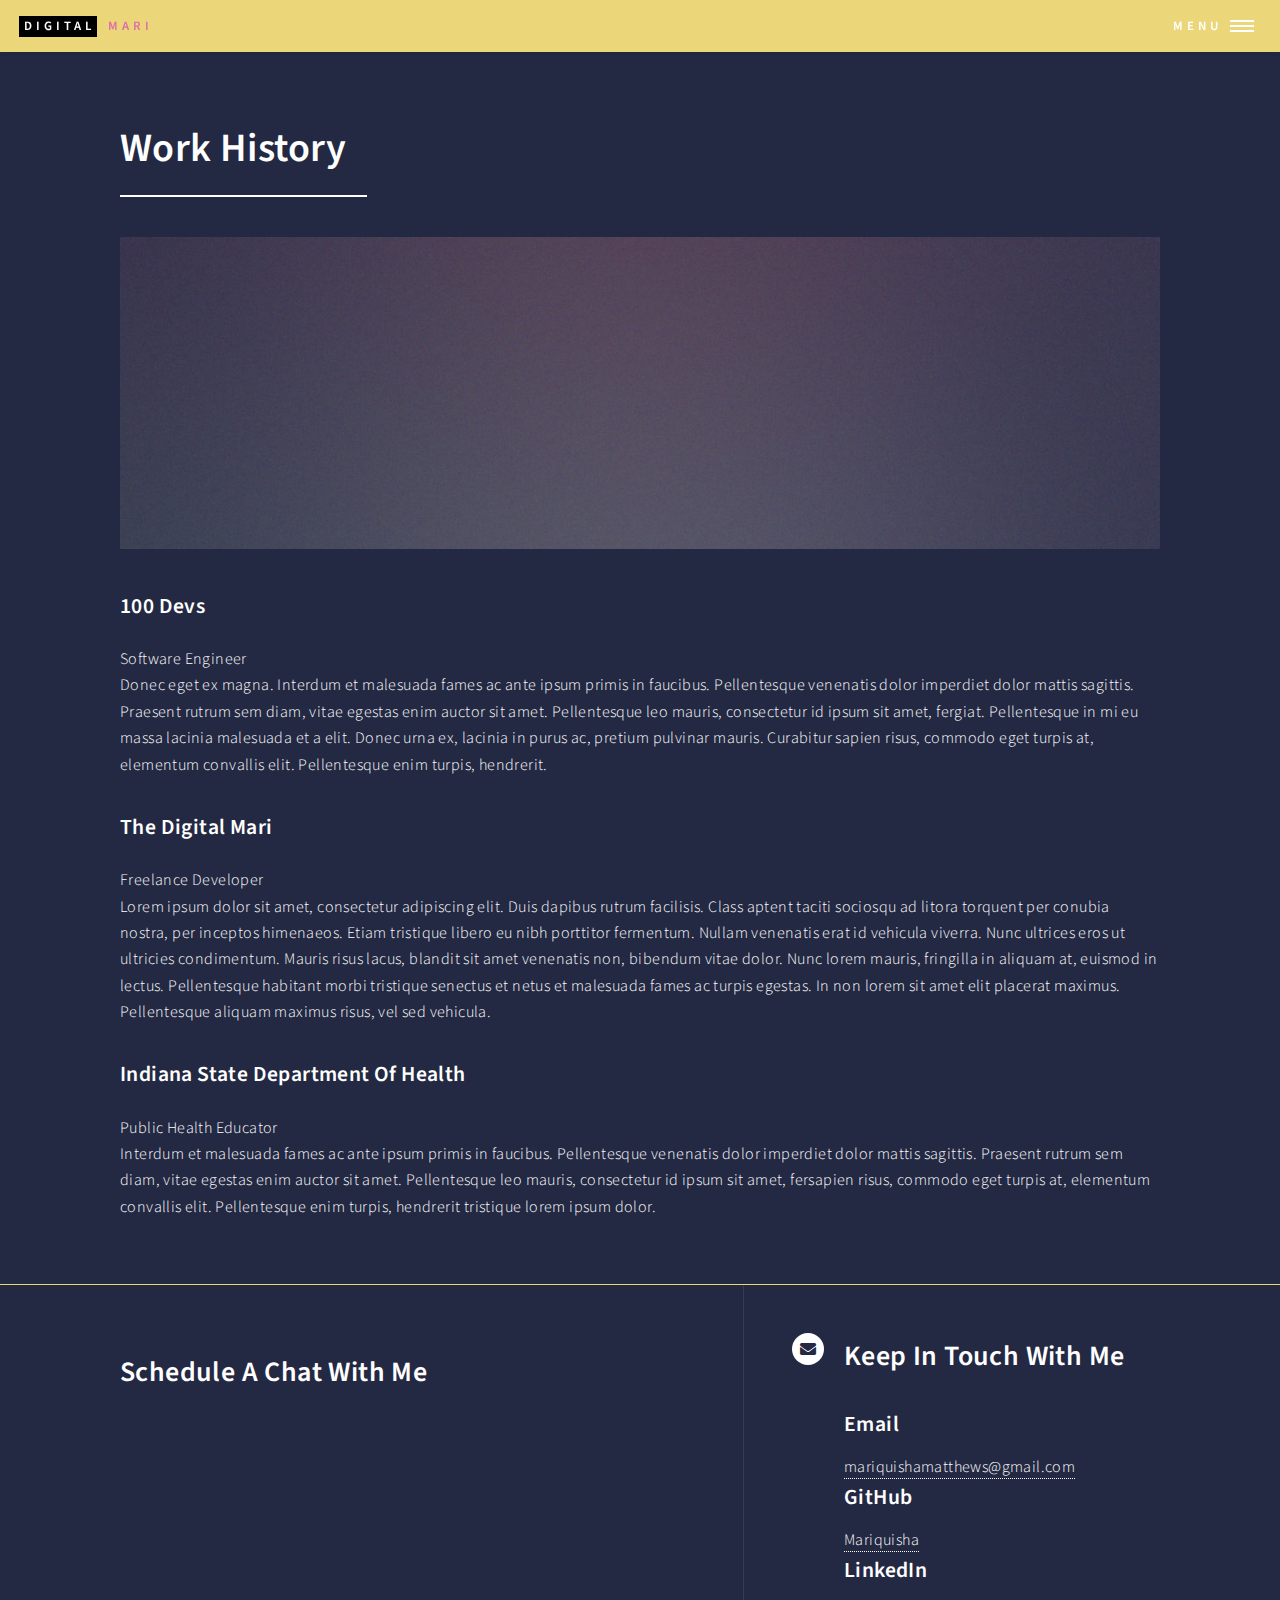
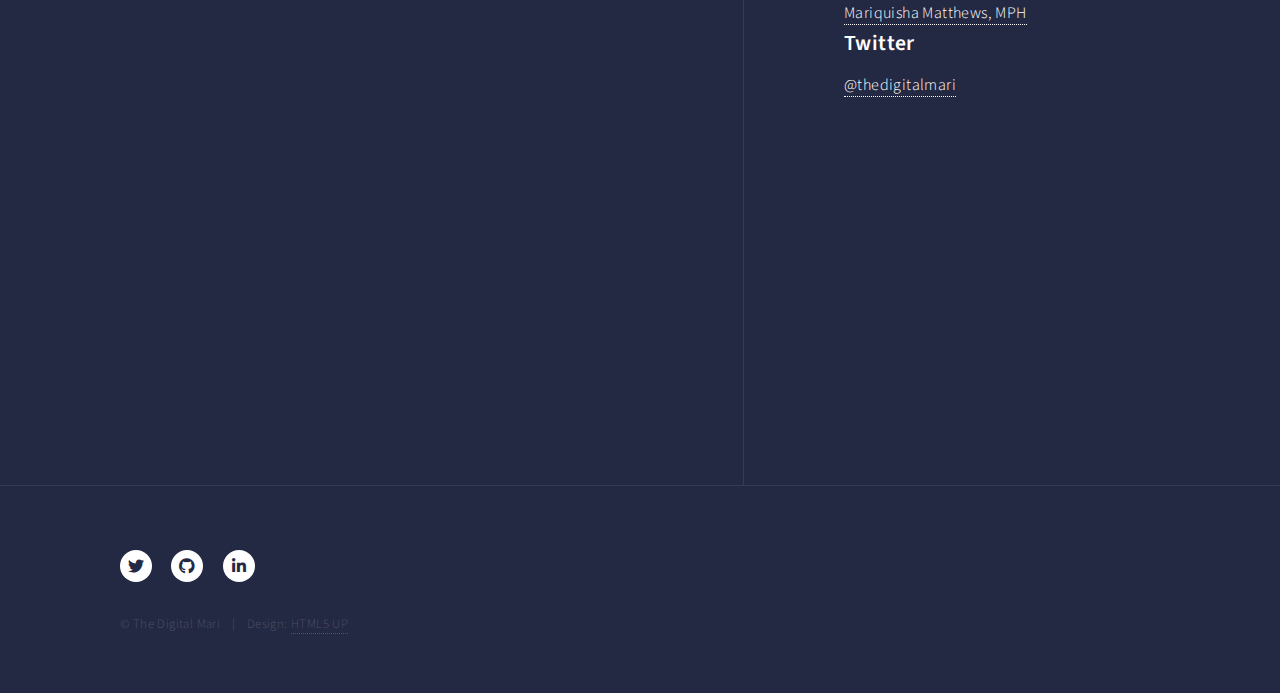
==== commit 63b5e65e: "Changes update" ====
--- a/generic.html
+++ b/generic.html
@@ -65,7 +65,7 @@
 					<section id="contact">
 						<div class="inner">
 							<section>
-								<form method="post" action="#">
+								<!--<form method="post" action="#">
 									<div class="fields">
 										<div class="field half">
 											<label for="name">Name</label>
@@ -84,14 +84,24 @@
 										<li><input type="submit" value="Send Message" class="primary" /></li>
 										<li><input type="reset" value="Clear" /></li>
 									</ul>
-								</form>
+								</form>-->
+								<h2> Schedule A Chat With Me</h2>
+									<div class="calendly-inline-widget" data-url="https://calendly.com/mariquishamatthews" style="min-width:320px;height:630px;"></div>
+									<script type="text/javascript" src="https://assets.calendly.com/assets/external/widget.js" async></script>
 							</section>
 							<section class="split">
 								<section>
 									<div class="contact-method">
+										<h2> Keep In Touch With Me</h2>
 										<span class="icon solid alt fa-envelope"></span>
 										<h3>Email</h3>
 										<a href="#">mariquishamatthews@gmail.com</a>
+										<h3>GitHub</h3>
+										<a href="https://github.com/Mariquisha">Mariquisha</a>
+										<h3>LinkedIn</h3>
+										<a href="https://www.linkedin.com/in/mariquisha-matthews-mph-8b26a1180/" >Mariquisha Matthews, MPH</a>
+										<h3>Twitter</h3>
+										<a href="https://twitter.com/thedigitalmari">@thedigitalmari</a>
 									</div>
 								</section>
 							</section>
@@ -107,7 +117,7 @@
 								<li><a href="#" class="icon brands alt fa-linkedin-in"><span class="label">LinkedIn</span></a></li>
 							</ul>
 							<ul class="copyright">
-								<li>&copy; Untitled</li><li>Design: <a href="https://html5up.net">HTML5 UP</a></li>
+								<li>&copy; The Digital Mari</li><li>Design: <a href="https://html5up.net">HTML5 UP</a></li>
 							</ul>
 						</div>
 					</footer>
--- a/assets/css/main.css
+++ b/assets/css/main.css
@@ -6,6 +6,13 @@
 	html5up.net | @ajlkn
 	Free for personal and commercial use under the CCA 3.0 license (html5up.net/license)
 */
+
+
+.services-ul {
+	display: flex;
+	flex-direction: row;
+	justify-content: space-around;
+}
 
 html, body, div, span, applet, object,
 iframe, h1, h2, h3, h4, h5, h6, p, blockquote,
